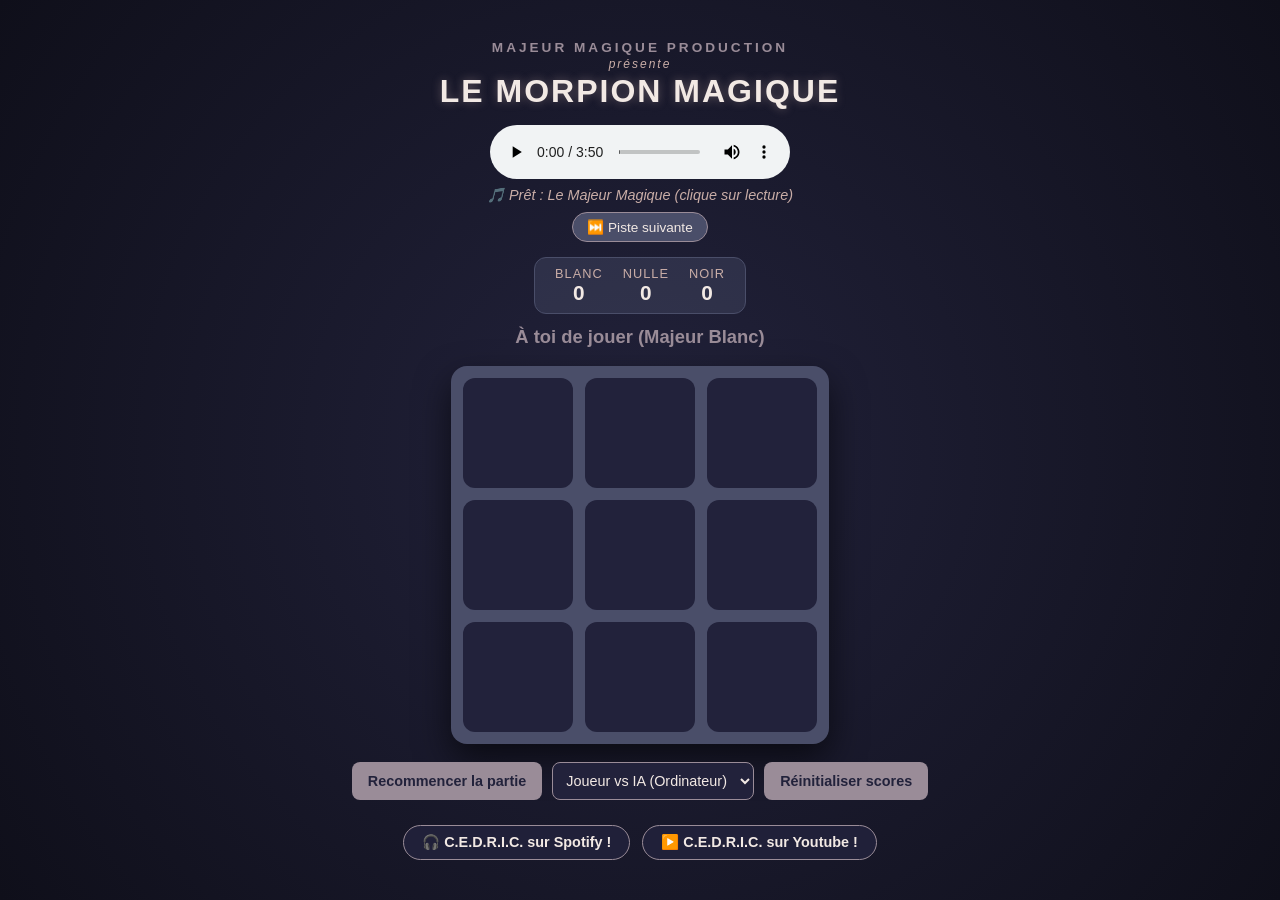
==== index.html @ c50886bb "Add files via upload" ====
<!DOCTYPE html>
<html lang="fr">
<head>
    <meta charset="UTF-8">
    <meta name="viewport" content="width=device-width, initial-scale=1.0">
    <title>Le Morpion Magique - Majeur Magique Production</title>
    <style>
        * { box-sizing: border-box; margin: 0; padding: 0; }
        body {
            font-family: 'Segoe UI', Tahoma, Geneva, Verdana, sans-serif;
            background: radial-gradient(circle at center, #22223b, #0f0f1a);
            color: #f2e9e4;
            display: flex;
            flex-direction: column;
            align-items: center;
            min-height: 100vh;
            justify-content: center;
            padding: 20px 15px;
        }

        /* En-tête / Titres */
        .header-container {
            text-align: center;
            margin-bottom: 5px;
        }

        .subtitle-prod {
            font-size: 0.85rem;
            text-transform: uppercase;
            letter-spacing: 3px;
            color: #9a8c98;
            font-weight: 600;
        }

        .presents {
            font-size: 0.75rem;
            letter-spacing: 2px;
            color: #c9ada7;
            font-style: italic;
            margin: 2px 0;
        }

        h1 {
            font-size: 2rem;
            text-transform: uppercase;
            letter-spacing: 2px;
            color: #f2e9e4;
            text-shadow: 0 0 10px rgba(201, 173, 167, 0.4);
        }

        /* Lecteur audio personnalisé */
        .audio-container {
            margin: 10px 0 15px 0;
            display: flex;
            flex-direction: column;
            align-items: center;
            gap: 8px;
        }

        .track-info {
            font-size: 0.9rem;
            color: #c9ada7;
            font-style: italic;
        }

        .btn-audio {
            background: #4a4e69;
            color: #f2e9e4;
            font-size: 0.85rem;
            padding: 6px 14px;
            border-radius: 20px;
            border: 1px solid #9a8c98;
            cursor: pointer;
            transition: all 0.2s ease;
        }

        .btn-audio:hover {
            background: #9a8c98;
            color: #22223b;
            transform: scale(1.05);
        }

        /* Tableau des scores */
        .scoreboard {
            display: flex;
            gap: 20px;
            background: rgba(74, 78, 105, 0.4);
            border: 1px solid #4a4e69;
            padding: 8px 20px;
            border-radius: 12px;
            margin-bottom: 12px;
            text-align: center;
        }

        .score-box {
            display: flex;
            flex-direction: column;
            align-items: center;
        }

        .score-label {
            font-size: 0.8rem;
            text-transform: uppercase;
            letter-spacing: 1px;
            color: #c9ada7;
        }

        .score-count {
            font-size: 1.3rem;
            font-weight: bold;
            color: #f2e9e4;
        }

        .status {
            font-size: 1.15rem;
            font-weight: bold;
            margin-bottom: 12px;
            min-height: 28px;
            color: #9a8c98;
        }

        /* Grille de jeu */
        .board {
            display: grid;
            grid-template-columns: repeat(3, 110px);
            grid-template-rows: repeat(3, 110px);
            gap: 12px;
            background: #4a4e69;
            padding: 12px;
            border-radius: 16px;
            box-shadow: 0 15px 35px rgba(0,0,0,0.6);
        }

        .cell {
            background-color: #22223b;
            border-radius: 12px;
            display: flex;
            align-items: center;
            justify-content: center;
            cursor: pointer;
            transition: all 0.2s ease;
            position: relative;
        }

        .cell:hover {
            background-color: #333552;
            transform: scale(1.02);
        }

        .cell img {
            max-width: 75%;
            max-height: 75%;
            object-fit: contain;
            pointer-events: none;
            animation: popIn 0.25s cubic-bezier(0.175, 0.885, 0.32, 1.275);
        }

        @keyframes popIn {
            0% { transform: scale(0); opacity: 0; }
            100% { transform: scale(1); opacity: 1; }
        }

        /* Panneau de commandes */
        .controls {
            margin-top: 18px;
            display: flex;
            gap: 10px;
            flex-wrap: wrap;
            justify-content: center;
        }

        button.btn-game {
            background: #9a8c98;
            border: none;
            color: #22223b;
            font-weight: bold;
            padding: 9px 16px;
            border-radius: 8px;
            cursor: pointer;
            transition: all 0.2s ease;
            font-size: 0.9rem;
        }

        button.btn-game:hover {
            background: #f2e9e4;
            transform: translateY(-2px);
        }

        select {
            background: #22223b;
            color: #f2e9e4;
            border: 1px solid #9a8c98;
            padding: 9px;
            border-radius: 8px;
            font-size: 0.9rem;
            outline: none;
        }

        /* Liens Réseaux / Promotion */
        .promo-links {
            margin-top: 25px;
            display: flex;
            flex-direction: column;
            align-items: center;
            gap: 10px;
        }

        .promo-btn {
            display: inline-flex;
            align-items: center;
            justify-content: center;
            gap: 8px;
            background: rgba(34, 34, 59, 0.9);
            border: 1px solid #9a8c98;
            color: #f2e9e4;
            text-decoration: none;
            font-size: 0.9rem;
            font-weight: bold;
            padding: 8px 18px;
            border-radius: 25px;
            transition: all 0.2s ease;
        }

        .promo-btn:hover {
            background: #f2e9e4;
            color: #22223b;
            border-color: #f2e9e4;
            transform: translateY(-2px);
            box-shadow: 0 4px 12px rgba(201, 173, 167, 0.3);
        }

        .promo-links-group {
            display: flex;
            gap: 12px;
            flex-wrap: wrap;
            justify-content: center;
        }
    </style>
</head>
<body>

    <!-- En-tête -->
    <div class="header-container">
        <div class="subtitle-prod">Majeur Magique Production</div>
        <div class="presents">présente</div>
        <h1>Le Morpion Magique</h1>
    </div>

    <!-- Lecteur audio -->
    <div class="audio-container">
        <audio id="bgMusic" controls></audio>
        <span class="track-info" id="trackInfo">🎵 En attente...</span>
        <button class="btn-audio" onclick="playRandomTrack()">⏭️ Piste suivante</button>
    </div>

    <!-- Tableau des scores -->
    <div class="scoreboard">
        <div class="score-box">
            <span class="score-label">Blanc</span>
            <span class="score-count" id="scoreWhite">0</span>
        </div>
        <div class="score-box">
            <span class="score-label">Nulle</span>
            <span class="score-count" id="scoreDraw">0</span>
        </div>
        <div class="score-box">
            <span class="score-label">Noir</span>
            <span class="score-count" id="scoreBlack">0</span>
        </div>
    </div>

    <div class="status" id="status">À toi de jouer (Majeur Blanc)</div>

    <!-- Grille de morpion -->
    <div class="board" id="board">
        <div class="cell" data-index="0"></div>
        <div class="cell" data-index="1"></div>
        <div class="cell" data-index="2"></div>
        <div class="cell" data-index="3"></div>
        <div class="cell" data-index="4"></div>
        <div class="cell" data-index="5"></div>
        <div class="cell" data-index="6"></div>
        <div class="cell" data-index="7"></div>
        <div class="cell" data-index="8"></div>
    </div>

    <!-- Commandes -->
    <div class="controls">
        <button class="btn-game" onclick="resetGame()">Recommencer la partie</button>
        <select id="gameMode" onchange="resetGame()">
            <option value="pve">Joueur vs IA (Ordinateur)</option>
            <option value="pvp">2 Joueurs (1 contre 1)</option>
        </select>
        <button class="btn-game" onclick="resetScore()">Réinitialiser scores</button>
    </div>

    <!-- Liens Promotionnels -->
    <div class="promo-links">
        <div class="promo-links-group">
            <a href="https://open.spotify.com/intl-fr/artist/34x3q4Dm8ucUgCh6VZlEO9?si=OidttA_4TcmcO2bukYIYIg" target="_blank" rel="noopener noreferrer" class="promo-btn">
                🎧 C.E.D.R.I.C. sur Spotify !
            </a>
            <a href="https://www.youtube.com/@cedricMMP/videos" target="_blank" rel="noopener noreferrer" class="promo-btn">
                ▶️ C.E.D.R.I.C. sur Youtube !
            </a>
        </div>
    </div>

    <script>
        /* ==========================================================
           GESTION DE LA PLAYLIST ALÉATOIRE
        ========================================================== */
        const playlist = [
            { title: "DUCK DANCE", src: "Duck Dance.mp3" },
            { title: "Le Majeur Magique", src: "majeur.mp3" },
            { title: "Leur exemple, leur héros", src: "exemple.mp3" },
            { title: "Défrustration nocturne", src: "defrustr.mp3" },
            { title: "Rien de plus qu'hier... pas moins", src: "rien2+.mp3" }
        ];

        let currentTrackIndex = -1;
        const audioElement = document.getElementById("bgMusic");
        const trackInfoElement = document.getElementById("trackInfo");

        function playRandomTrack() {
            let nextIndex;
            if (playlist.length > 1) {
                do {
                    nextIndex = Math.floor(Math.random() * playlist.length);
                } while (nextIndex === currentTrackIndex);
            } else {
                nextIndex = 0;
            }

            currentTrackIndex = nextIndex;
            const currentTrack = playlist[currentTrackIndex];

            audioElement.src = currentTrack.src;
            trackInfoElement.textContent = `🎵 Lecture : ${currentTrack.title}`;
            audioElement.play().catch(() => {
                trackInfoElement.textContent = `🎵 Prêt : ${currentTrack.title} (clique sur lecture)`;
            });
        }

        audioElement.addEventListener("ended", playRandomTrack);

        window.addEventListener("click", () => {
            if (audioElement.paused && currentTrackIndex === -1) {
                playRandomTrack();
            }
        }, { once: true });

        playRandomTrack();

        /* ==========================================================
           LOGIQUE DU MORPION & COMPTEUR DE SCORES
        ========================================================== */
        const IMG_WHITE = "logo-blanc.png";
        const IMG_BLACK = "logo-noir.png";

        let board = ["", "", "", "", "", "", "", "", ""];
        let currentPlayer = "W";
        let isGameActive = true;

        let scores = {
            white: 0,
            draw: 0,
            black: 0
        };

        const statusDisplay = document.getElementById("status");
        const cells = document.querySelectorAll(".cell");
        const modeSelect = document.getElementById("gameMode");

        const scoreWhiteEl = document.getElementById("scoreWhite");
        const scoreDrawEl = document.getElementById("scoreDraw");
        const scoreBlackEl = document.getElementById("scoreBlack");

        const winningConditions = [
            [0, 1, 2], [3, 4, 5], [6, 7, 8],
            [0, 3, 6], [1, 4, 7], [2, 5, 8],
            [0, 4, 8], [2, 4, 6]
        ];

        function handleCellClick(e) {
            const clickedCell = e.target;
            const clickedIndex = parseInt(clickedCell.getAttribute("data-index"));

            if (board[clickedIndex] !== "" || !isGameActive) return;

            makeMove(clickedIndex, currentPlayer);

            if (isGameActive && modeSelect.value === "pve" && currentPlayer === "B") {
                setTimeout(botMove, 400);
            }
        }

        function makeMove(index, player) {
            board[index] = player;
            const cell = document.querySelector(`[data-index='${index}']`);

            const img = document.createElement("img");
            img.src = player === "W" ? IMG_WHITE : IMG_BLACK;
            img.alt = player === "W" ? "Majeur Blanc" : "Majeur Noir";
            cell.appendChild(img);

            checkResult();
        }

        function checkResult() {
            let roundWon = false;
            for (let i = 0; i < winningConditions.length; i++) {
                const [a, b, c] = winningConditions[i];
                if (board[a] && board[a] === board[b] && board[a] === board[c]) {
                    roundWon = true;
                    break;
                }
            }

            if (roundWon) {
                if (currentPlayer === "W") {
                    scores.white++;
                    scoreWhiteEl.innerText = scores.white;
                    statusDisplay.innerText = "🎉 Victoire du Majeur Blanc !";
                } else {
                    scores.black++;
                    scoreBlackEl.innerText = scores.black;
                    statusDisplay.innerText = "🎉 Victoire du Majeur Noir !";
                }
                isGameActive = false;
                return;
            }

            if (!board.includes("")) {
                scores.draw++;
                scoreDrawEl.innerText = scores.draw;
                statusDisplay.innerText = "🤝 Match nul !";
                isGameActive = false;
                return;
            }

            currentPlayer = currentPlayer === "W" ? "B" : "W";
            const nextName = currentPlayer === "W" ? "Majeur Blanc" : "Majeur Noir";
            statusDisplay.innerText = `Tour du ${nextName}`;
        }

        function botMove() {
            if (!isGameActive) return;

            let emptyIndices = [];
            board.forEach((val, idx) => { if (val === "") emptyIndices.push(idx); });

            // 1. Gagner si possible
            for (let idx of emptyIndices) {
                board[idx] = "B";
                if (isWinning("B")) { makeMove(idx, "B"); return; }
                board[idx] = "";
            }

            // 2. Bloquer le joueur
            for (let idx of emptyIndices) {
                board[idx] = "W";
                if (isWinning("W")) {
                    board[idx] = "";
                    makeMove(idx, "B");
                    return;
                }
                board[idx] = "";
            }

            // 3. Jouer le centre ou coup aléatoire
            if (board[4] === "") {
                makeMove(4, "B");
            } else {
                const randomIdx = emptyIndices[Math.floor(Math.random() * emptyIndices.length)];
                makeMove(randomIdx, "B");
            }
        }

        function isWinning(player) {
            return winningConditions.some(combination => {
                return combination.every(index => board[index] === player);
            });
        }

        function resetGame() {
            board = ["", "", "", "", "", "", "", "", ""];
            currentPlayer = "W";
            isGameActive = true;
            statusDisplay.innerText = "À toi de jouer (Majeur Blanc)";
            cells.forEach(cell => cell.innerHTML = "");
        }

        function resetScore() {
            scores = { white: 0, draw: 0, black: 0 };
            scoreWhiteEl.innerText = "0";
            scoreDrawEl.innerText = "0";
            scoreBlackEl.innerText = "0";
            resetGame();
        }

        cells.forEach(cell => cell.addEventListener("click", handleCellClick));
    </script>
</body>
</html>
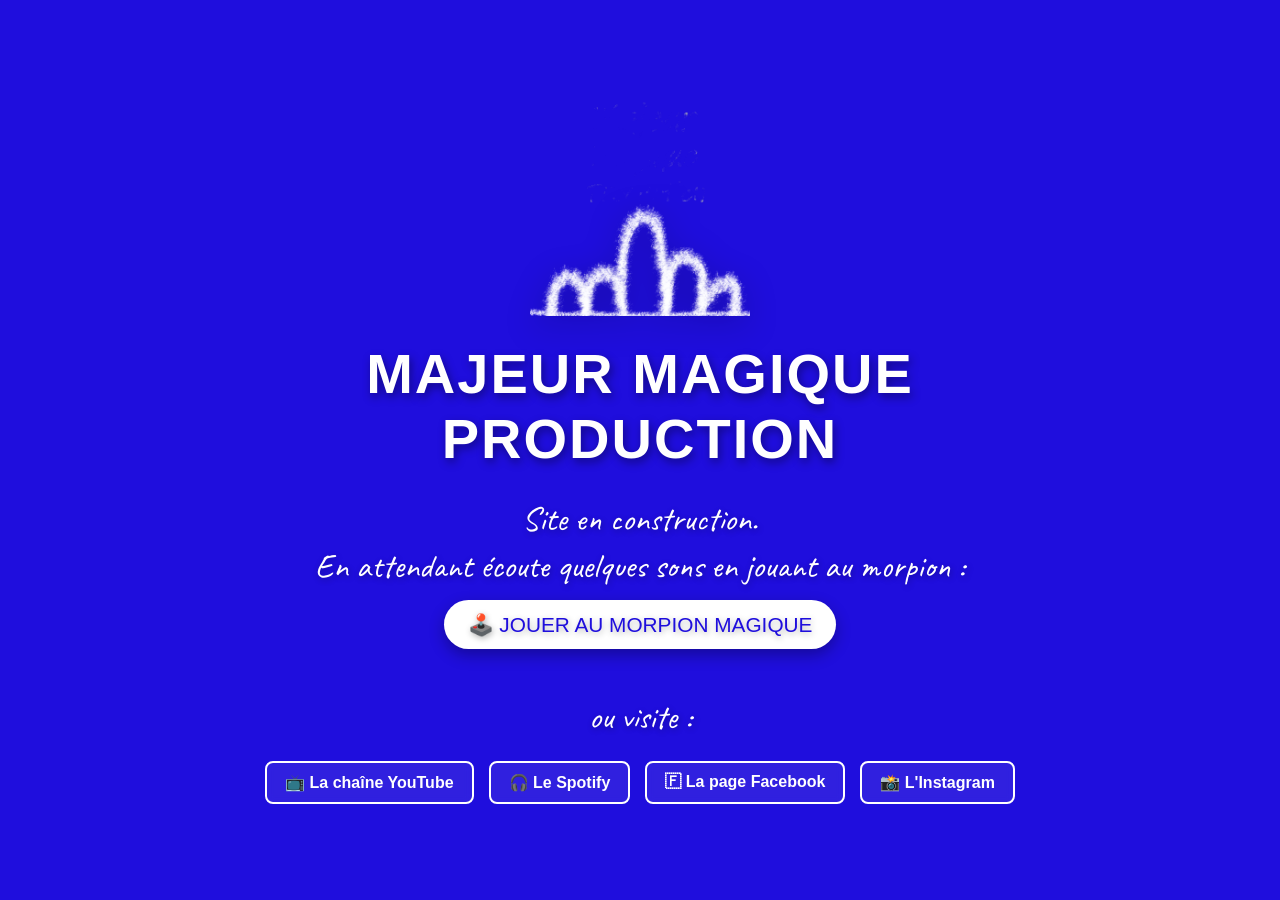
==== commit 34042dcc: "Add files via upload" ====
--- a/index.html
+++ b/index.html
@@ -3,503 +3,176 @@
 <head>
     <meta charset="UTF-8">
     <meta name="viewport" content="width=device-width, initial-scale=1.0">
-    <title>Le Morpion Magique - Majeur Magique Production</title>
+    <title>Majeur Magique Production</title>
+    <!-- Police style écriture manuscrite / script -->
+    <link rel="preconnect" href="https://fonts.googleapis.com">
+    <link rel="preconnect" href="https://fonts.gstatic.com" crossorigin>
+    <link href="https://fonts.googleapis.com/css2?family=Caveat:wght@600;700&family=Dancing+Script:wght@700&display=swap" rel="stylesheet">
     <style>
-        * { box-sizing: border-box; margin: 0; padding: 0; }
+        * {
+            box-sizing: border-box;
+            margin: 0;
+            padding: 0;
+        }
+
         body {
+            background-color: #1f0edd;
+            color: #ffffff;
             font-family: 'Segoe UI', Tahoma, Geneva, Verdana, sans-serif;
-            background: radial-gradient(circle at center, #22223b, #0f0f1a);
-            color: #f2e9e4;
+            min-height: 100vh;
             display: flex;
             flex-direction: column;
             align-items: center;
-            min-height: 100vh;
             justify-content: center;
-            padding: 20px 15px;
+            text-align: center;
+            padding: 30px 20px;
         }
 
-        /* En-tête / Titres */
-        .header-container {
-            text-align: center;
-            margin-bottom: 5px;
-        }
-
-        .subtitle-prod {
-            font-size: 0.85rem;
-            text-transform: uppercase;
-            letter-spacing: 3px;
-            color: #9a8c98;
-            font-weight: 600;
-        }
-
-        .presents {
-            font-size: 0.75rem;
-            letter-spacing: 2px;
-            color: #c9ada7;
-            font-style: italic;
-            margin: 2px 0;
-        }
-
-        h1 {
-            font-size: 2rem;
-            text-transform: uppercase;
-            letter-spacing: 2px;
-            color: #f2e9e4;
-            text-shadow: 0 0 10px rgba(201, 173, 167, 0.4);
-        }
-
-        /* Lecteur audio personnalisé */
-        .audio-container {
-            margin: 10px 0 15px 0;
-            display: flex;
-            flex-direction: column;
-            align-items: center;
-            gap: 8px;
-        }
-
-        .track-info {
-            font-size: 0.9rem;
-            color: #c9ada7;
-            font-style: italic;
-        }
-
-        .btn-audio {
-            background: #4a4e69;
-            color: #f2e9e4;
-            font-size: 0.85rem;
-            padding: 6px 14px;
-            border-radius: 20px;
-            border: 1px solid #9a8c98;
-            cursor: pointer;
-            transition: all 0.2s ease;
-        }
-
-        .btn-audio:hover {
-            background: #9a8c98;
-            color: #22223b;
-            transform: scale(1.05);
-        }
-
-        /* Tableau des scores */
-        .scoreboard {
-            display: flex;
-            gap: 20px;
-            background: rgba(74, 78, 105, 0.4);
-            border: 1px solid #4a4e69;
-            padding: 8px 20px;
-            border-radius: 12px;
-            margin-bottom: 12px;
-            text-align: center;
-        }
-
-        .score-box {
+        .container {
+            max-width: 750px;
+            width: 100%;
             display: flex;
             flex-direction: column;
             align-items: center;
         }
 
-        .score-label {
-            font-size: 0.8rem;
-            text-transform: uppercase;
-            letter-spacing: 1px;
-            color: #c9ada7;
+        /* Logo en haut */
+        .logo {
+            max-width: 220px;
+            height: auto;
+            margin-bottom: 25px;
+            filter: drop-shadow(0px 8px 16px rgba(0,0,0,0.3));
         }
 
-        .score-count {
-            font-size: 1.3rem;
-            font-weight: bold;
-            color: #f2e9e4;
+        /* Titre Impact */
+        h1 {
+            font-family: Impact, Haettenschweiler, 'Arial Narrow Bold', sans-serif;
+            font-size: clamp(2rem, 6vw, 3.5rem);
+            letter-spacing: 2px;
+            text-transform: uppercase;
+            margin-bottom: 25px;
+            text-shadow: 2px 4px 10px rgba(0, 0, 0, 0.4);
         }
 
-        .status {
-            font-size: 1.15rem;
-            font-weight: bold;
-            margin-bottom: 12px;
-            min-height: 28px;
-            color: #9a8c98;
+        /* Textes en style script */
+        .script-text {
+            font-family: 'Caveat', 'Dancing Script', cursive;
+            font-size: clamp(1.4rem, 3.5vw, 2.1rem);
+            line-height: 1.4;
+            text-shadow: 1px 2px 6px rgba(0, 0, 0, 0.3);
         }
 
-        /* Grille de jeu */
-        .board {
-            display: grid;
-            grid-template-columns: repeat(3, 110px);
-            grid-template-rows: repeat(3, 110px);
-            gap: 12px;
-            background: #4a4e69;
-            padding: 12px;
-            border-radius: 16px;
-            box-shadow: 0 15px 35px rgba(0,0,0,0.6);
+        .intro-text {
+            margin-bottom: 20px;
         }
 
-        .cell {
-            background-color: #22223b;
-            border-radius: 12px;
-            display: flex;
-            align-items: center;
-            justify-content: center;
-            cursor: pointer;
-            transition: all 0.2s ease;
-            position: relative;
+        .divider {
+            margin: 25px 0 20px 0;
         }
 
-        .cell:hover {
-            background-color: #333552;
-            transform: scale(1.02);
+        /* Liens & boutons */
+        .morpion-btn {
+            display: inline-block;
+            margin-top: 10px;
+            padding: 10px 24px;
+            background-color: #ffffff;
+            color: #1f0edd;
+            font-family: Impact, sans-serif;
+            text-decoration: none;
+            font-size: 1.3rem;
+            border-radius: 50px;
+            text-transform: uppercase;
+            box-shadow: 0 6px 15px rgba(0,0,0,0.3);
+            transition: transform 0.2s, background-color 0.2s, color 0.2s;
         }
 
-        .cell img {
-            max-width: 75%;
-            max-height: 75%;
-            object-fit: contain;
-            pointer-events: none;
-            animation: popIn 0.25s cubic-bezier(0.175, 0.885, 0.32, 1.275);
+        .morpion-btn:hover {
+            transform: scale(1.06);
+            background-color: #000000;
+            color: #ffffff;
         }
 
-        @keyframes popIn {
-            0% { transform: scale(0); opacity: 0; }
-            100% { transform: scale(1); opacity: 1; }
+        /* Liste des liens réseaux */
+        .social-links {
+            display: flex;
+            flex-wrap: wrap;
+            justify-content: center;
+            gap: 15px;
+            width: 100%;
         }
 
-        /* Panneau de commandes */
-        .controls {
-            margin-top: 18px;
-            display: flex;
-            gap: 10px;
-            flex-wrap: wrap;
-            justify-content: center;
+        .social-link {
+            color: #ffffff;
+            text-decoration: none;
+            font-weight: 700;
+            font-size: 1rem;
+            border: 2px solid #ffffff;
+            padding: 10px 18px;
+            border-radius: 8px;
+            background: rgba(255, 255, 255, 0.08);
+            backdrop-filter: blur(4px);
+            transition: all 0.25s ease;
         }
 
-        button.btn-game {
-            background: #9a8c98;
-            border: none;
-            color: #22223b;
-            font-weight: bold;
-            padding: 9px 16px;
-            border-radius: 8px;
-            cursor: pointer;
-            transition: all 0.2s ease;
-            font-size: 0.9rem;
-        }
-
-        button.btn-game:hover {
-            background: #f2e9e4;
+        .social-link:hover {
+            background-color: #ffffff;
+            color: #1f0edd;
+            box-shadow: 0 4px 12px rgba(0,0,0,0.25);
             transform: translateY(-2px);
         }
 
-        select {
-            background: #22223b;
-            color: #f2e9e4;
-            border: 1px solid #9a8c98;
-            padding: 9px;
-            border-radius: 8px;
-            font-size: 0.9rem;
-            outline: none;
-        }
-
-        /* Liens Réseaux / Promotion */
-        .promo-links {
-            margin-top: 25px;
-            display: flex;
-            flex-direction: column;
-            align-items: center;
-            gap: 10px;
-        }
-
-        .promo-btn {
-            display: inline-flex;
-            align-items: center;
-            justify-content: center;
-            gap: 8px;
-            background: rgba(34, 34, 59, 0.9);
-            border: 1px solid #9a8c98;
-            color: #f2e9e4;
-            text-decoration: none;
-            font-size: 0.9rem;
-            font-weight: bold;
-            padding: 8px 18px;
-            border-radius: 25px;
-            transition: all 0.2s ease;
-        }
-
-        .promo-btn:hover {
-            background: #f2e9e4;
-            color: #22223b;
-            border-color: #f2e9e4;
-            transform: translateY(-2px);
-            box-shadow: 0 4px 12px rgba(201, 173, 167, 0.3);
-        }
-
-        .promo-links-group {
-            display: flex;
-            gap: 12px;
-            flex-wrap: wrap;
-            justify-content: center;
+        /* Lecteur caché */
+        audio {
+            display: none;
         }
     </style>
 </head>
 <body>
 
-    <!-- En-tête -->
-    <div class="header-container">
-        <div class="subtitle-prod">Majeur Magique Production</div>
-        <div class="presents">présente</div>
-        <h1>Le Morpion Magique</h1>
-    </div>
+    <!-- Musique en fond (cachée) -->
+    <audio id="audioTrack" src="naissance.mp3" loop preload="auto"></audio>
 
-    <!-- Lecteur audio -->
-    <div class="audio-container">
-        <audio id="bgMusic" controls></audio>
-        <span class="track-info" id="trackInfo">🎵 En attente...</span>
-        <button class="btn-audio" onclick="playRandomTrack()">⏭️ Piste suivante</button>
-    </div>
+    <div class="container">
+        <!-- Logo mis à jour -->
+        <img src="logo-blancaccueil.png" alt="Majeur Magique Production Logo" class="logo">
 
-    <!-- Tableau des scores -->
-    <div class="scoreboard">
-        <div class="score-box">
-            <span class="score-label">Blanc</span>
-            <span class="score-count" id="scoreWhite">0</span>
+        <!-- Titre -->
+        <h1>Majeur Magique Production</h1>
+
+        <!-- Sous-titre script avec lien Morpion -->
+        <div class="script-text intro-text">
+            Site en construction.<br>
+            En attendant écoute quelques sons en jouant au morpion :<br>
+            <a href="morpion.html" class="morpion-btn">🕹️ Jouer au Morpion Magique</a>
         </div>
-        <div class="score-box">
-            <span class="score-label">Nulle</span>
-            <span class="score-count" id="scoreDraw">0</span>
-        </div>
-        <div class="score-box">
-            <span class="score-label">Noir</span>
-            <span class="score-count" id="scoreBlack">0</span>
+
+        <!-- Texte de transition -->
+        <div class="script-text divider">ou visite :</div>
+
+        <!-- Liens réseaux -->
+        <div class="social-links">
+            <a href="https://www.youtube.com/@cedricMMP" target="_blank" rel="noopener noreferrer" class="social-link">📺 La chaîne YouTube</a>
+            <a href="https://open.spotify.com/intl-fr/artist/34x3q4Dm8ucUgCh6VZlEO9?si=SbJMkvwjSWOgVOR5bGPS2g" target="_blank" rel="noopener noreferrer" class="social-link">🎧 Le Spotify</a>
+            <a href="https://www.facebook.com/MajeurMagiqueProduction/" target="_blank" rel="noopener noreferrer" class="social-link">🇫 La page Facebook</a>
+            <a href="https://www.instagram.com/c.e.d.r.i.c.mmp/" target="_blank" rel="noopener noreferrer" class="social-link">📸 L'Instagram</a>
         </div>
     </div>
 
-    <div class="status" id="status">À toi de jouer (Majeur Blanc)</div>
+    <!-- Script pour le lancement automatique de la musique -->
+    <script>
+        const audio = document.getElementById('audioTrack');
 
-    <!-- Grille de morpion -->
-    <div class="board" id="board">
-        <div class="cell" data-index="0"></div>
-        <div class="cell" data-index="1"></div>
-        <div class="cell" data-index="2"></div>
-        <div class="cell" data-index="3"></div>
-        <div class="cell" data-index="4"></div>
-        <div class="cell" data-index="5"></div>
-        <div class="cell" data-index="6"></div>
-        <div class="cell" data-index="7"></div>
-        <div class="cell" data-index="8"></div>
-    </div>
-
-    <!-- Commandes -->
-    <div class="controls">
-        <button class="btn-game" onclick="resetGame()">Recommencer la partie</button>
-        <select id="gameMode" onchange="resetGame()">
-            <option value="pve">Joueur vs IA (Ordinateur)</option>
-            <option value="pvp">2 Joueurs (1 contre 1)</option>
-        </select>
-        <button class="btn-game" onclick="resetScore()">Réinitialiser scores</button>
-    </div>
-
-    <!-- Liens Promotionnels -->
-    <div class="promo-links">
-        <div class="promo-links-group">
-            <a href="https://open.spotify.com/intl-fr/artist/34x3q4Dm8ucUgCh6VZlEO9?si=OidttA_4TcmcO2bukYIYIg" target="_blank" rel="noopener noreferrer" class="promo-btn">
-                🎧 C.E.D.R.I.C. sur Spotify !
-            </a>
-            <a href="https://www.youtube.com/@cedricMMP/videos" target="_blank" rel="noopener noreferrer" class="promo-btn">
-                ▶️ C.E.D.R.I.C. sur Youtube !
-            </a>
-        </div>
-    </div>
-
-    <script>
-        /* ==========================================================
-           GESTION DE LA PLAYLIST ALÉATOIRE
-        ========================================================== */
-        const playlist = [
-            { title: "DUCK DANCE", src: "Duck Dance.mp3" },
-            { title: "Le Majeur Magique", src: "majeur.mp3" },
-            { title: "Leur exemple, leur héros", src: "exemple.mp3" },
-            { title: "Défrustration nocturne", src: "defrustr.mp3" },
-            { title: "Rien de plus qu'hier... pas moins", src: "rien2+.mp3" }
-        ];
-
-        let currentTrackIndex = -1;
-        const audioElement = document.getElementById("bgMusic");
-        const trackInfoElement = document.getElementById("trackInfo");
-
-        function playRandomTrack() {
-            let nextIndex;
-            if (playlist.length > 1) {
-                do {
-                    nextIndex = Math.floor(Math.random() * playlist.length);
-                } while (nextIndex === currentTrackIndex);
-            } else {
-                nextIndex = 0;
-            }
-
-            currentTrackIndex = nextIndex;
-            const currentTrack = playlist[currentTrackIndex];
-
-            audioElement.src = currentTrack.src;
-            trackInfoElement.textContent = `🎵 Lecture : ${currentTrack.title}`;
-            audioElement.play().catch(() => {
-                trackInfoElement.textContent = `🎵 Prêt : ${currentTrack.title} (clique sur lecture)`;
+        window.addEventListener('DOMContentLoaded', () => {
+            audio.play().catch(() => {
+                const playOnInteraction = () => {
+                    audio.play();
+                    document.removeEventListener('click', playOnInteraction);
+                    document.removeEventListener('touchstart', playOnInteraction);
+                };
+                document.addEventListener('click', playOnInteraction);
+                document.addEventListener('touchstart', playOnInteraction);
             });
-        }
-
-        audioElement.addEventListener("ended", playRandomTrack);
-
-        window.addEventListener("click", () => {
-            if (audioElement.paused && currentTrackIndex === -1) {
-                playRandomTrack();
-            }
-        }, { once: true });
-
-        playRandomTrack();
-
-        /* ==========================================================
-           LOGIQUE DU MORPION & COMPTEUR DE SCORES
-        ========================================================== */
-        const IMG_WHITE = "logo-blanc.png";
-        const IMG_BLACK = "logo-noir.png";
-
-        let board = ["", "", "", "", "", "", "", "", ""];
-        let currentPlayer = "W";
-        let isGameActive = true;
-
-        let scores = {
-            white: 0,
-            draw: 0,
-            black: 0
-        };
-
-        const statusDisplay = document.getElementById("status");
-        const cells = document.querySelectorAll(".cell");
-        const modeSelect = document.getElementById("gameMode");
-
-        const scoreWhiteEl = document.getElementById("scoreWhite");
-        const scoreDrawEl = document.getElementById("scoreDraw");
-        const scoreBlackEl = document.getElementById("scoreBlack");
-
-        const winningConditions = [
-            [0, 1, 2], [3, 4, 5], [6, 7, 8],
-            [0, 3, 6], [1, 4, 7], [2, 5, 8],
-            [0, 4, 8], [2, 4, 6]
-        ];
-
-        function handleCellClick(e) {
-            const clickedCell = e.target;
-            const clickedIndex = parseInt(clickedCell.getAttribute("data-index"));
-
-            if (board[clickedIndex] !== "" || !isGameActive) return;
-
-            makeMove(clickedIndex, currentPlayer);
-
-            if (isGameActive && modeSelect.value === "pve" && currentPlayer === "B") {
-                setTimeout(botMove, 400);
-            }
-        }
-
-        function makeMove(index, player) {
-            board[index] = player;
-            const cell = document.querySelector(`[data-index='${index}']`);
-
-            const img = document.createElement("img");
-            img.src = player === "W" ? IMG_WHITE : IMG_BLACK;
-            img.alt = player === "W" ? "Majeur Blanc" : "Majeur Noir";
-            cell.appendChild(img);
-
-            checkResult();
-        }
-
-        function checkResult() {
-            let roundWon = false;
-            for (let i = 0; i < winningConditions.length; i++) {
-                const [a, b, c] = winningConditions[i];
-                if (board[a] && board[a] === board[b] && board[a] === board[c]) {
-                    roundWon = true;
-                    break;
-                }
-            }
-
-            if (roundWon) {
-                if (currentPlayer === "W") {
-                    scores.white++;
-                    scoreWhiteEl.innerText = scores.white;
-                    statusDisplay.innerText = "🎉 Victoire du Majeur Blanc !";
-                } else {
-                    scores.black++;
-                    scoreBlackEl.innerText = scores.black;
-                    statusDisplay.innerText = "🎉 Victoire du Majeur Noir !";
-                }
-                isGameActive = false;
-                return;
-            }
-
-            if (!board.includes("")) {
-                scores.draw++;
-                scoreDrawEl.innerText = scores.draw;
-                statusDisplay.innerText = "🤝 Match nul !";
-                isGameActive = false;
-                return;
-            }
-
-            currentPlayer = currentPlayer === "W" ? "B" : "W";
-            const nextName = currentPlayer === "W" ? "Majeur Blanc" : "Majeur Noir";
-            statusDisplay.innerText = `Tour du ${nextName}`;
-        }
-
-        function botMove() {
-            if (!isGameActive) return;
-
-            let emptyIndices = [];
-            board.forEach((val, idx) => { if (val === "") emptyIndices.push(idx); });
-
-            // 1. Gagner si possible
-            for (let idx of emptyIndices) {
-                board[idx] = "B";
-                if (isWinning("B")) { makeMove(idx, "B"); return; }
-                board[idx] = "";
-            }
-
-            // 2. Bloquer le joueur
-            for (let idx of emptyIndices) {
-                board[idx] = "W";
-                if (isWinning("W")) {
-                    board[idx] = "";
-                    makeMove(idx, "B");
-                    return;
-                }
-                board[idx] = "";
-            }
-
-            // 3. Jouer le centre ou coup aléatoire
-            if (board[4] === "") {
-                makeMove(4, "B");
-            } else {
-                const randomIdx = emptyIndices[Math.floor(Math.random() * emptyIndices.length)];
-                makeMove(randomIdx, "B");
-            }
-        }
-
-        function isWinning(player) {
-            return winningConditions.some(combination => {
-                return combination.every(index => board[index] === player);
-            });
-        }
-
-        function resetGame() {
-            board = ["", "", "", "", "", "", "", "", ""];
-            currentPlayer = "W";
-            isGameActive = true;
-            statusDisplay.innerText = "À toi de jouer (Majeur Blanc)";
-            cells.forEach(cell => cell.innerHTML = "");
-        }
-
-        function resetScore() {
-            scores = { white: 0, draw: 0, black: 0 };
-            scoreWhiteEl.innerText = "0";
-            scoreDrawEl.innerText = "0";
-            scoreBlackEl.innerText = "0";
-            resetGame();
-        }
-
-        cells.forEach(cell => cell.addEventListener("click", handleCellClick));
+        });
     </script>
 </body>
 </html>
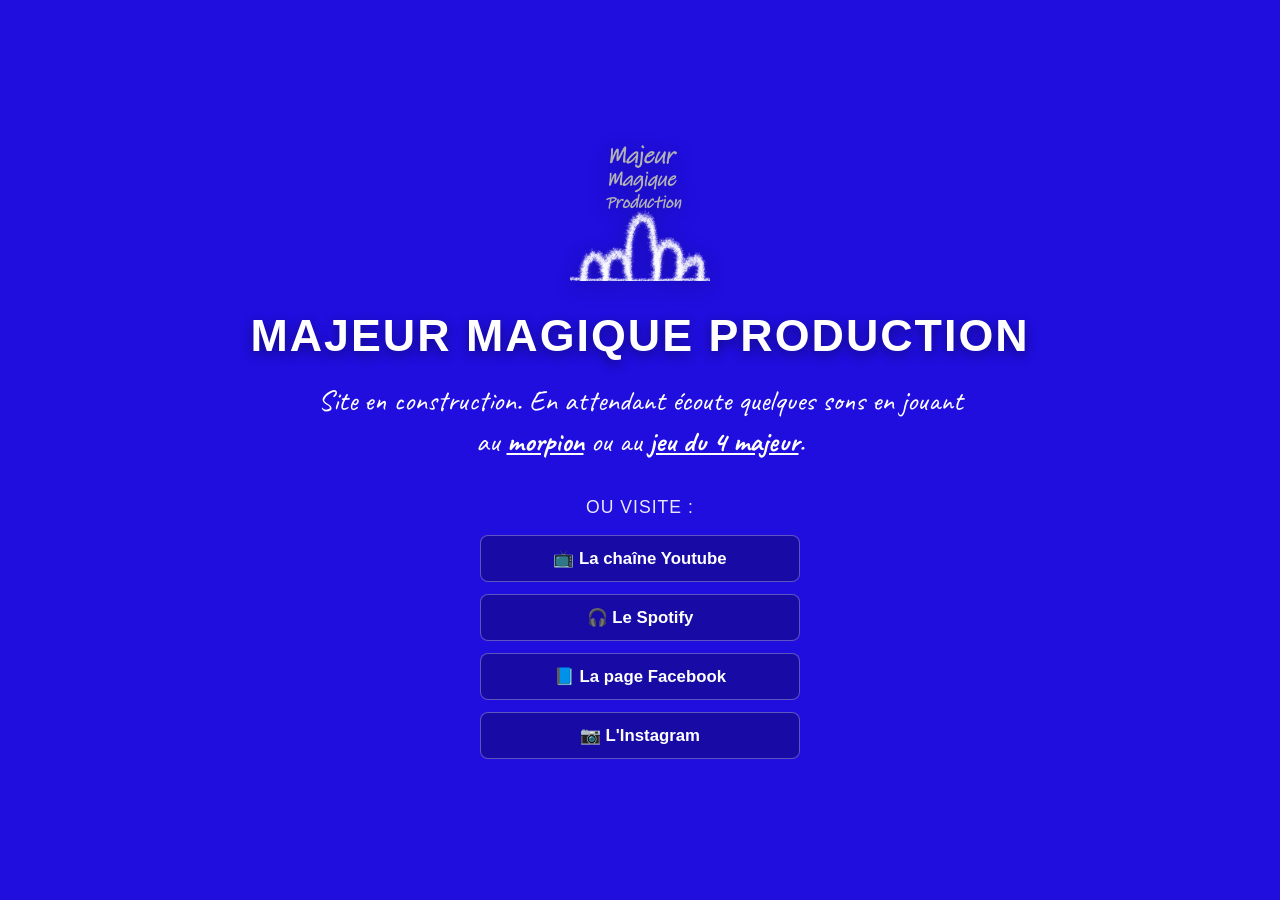
==== commit fb9392f2: "Update index.html" ====
--- a/index.html
+++ b/index.html
@@ -4,10 +4,11 @@
     <meta charset="UTF-8">
     <meta name="viewport" content="width=device-width, initial-scale=1.0">
     <title>Majeur Magique Production</title>
-    <!-- Police style écriture manuscrite / script -->
+    <!-- Police style script / manuscrite -->
     <link rel="preconnect" href="https://fonts.googleapis.com">
     <link rel="preconnect" href="https://fonts.gstatic.com" crossorigin>
-    <link href="https://fonts.googleapis.com/css2?family=Caveat:wght@600;700&family=Dancing+Script:wght@700&display=swap" rel="stylesheet">
+    <link href="https://fonts.googleapis.com/css2?family=Caveat:wght@600&display=swap" rel="stylesheet">
+    
     <style>
         * {
             box-sizing: border-box;
@@ -18,161 +19,139 @@
         body {
             background-color: #1f0edd;
             color: #ffffff;
-            font-family: 'Segoe UI', Tahoma, Geneva, Verdana, sans-serif;
-            min-height: 100vh;
+            font-family: Arial, sans-serif;
             display: flex;
             flex-direction: column;
             align-items: center;
             justify-content: center;
+            min-height: 100vh;
+            padding: 30px 20px;
             text-align: center;
-            padding: 30px 20px;
         }
 
-        .container {
-            max-width: 750px;
-            width: 100%;
+        /* Logo */
+        .logo-container {
+            margin-bottom: 25px;
+        }
+
+        .logo-container img {
+            max-width: 140px;
+            height: auto;
+            filter: drop-shadow(0px 4px 10px rgba(0, 0, 0, 0.3));
+        }
+
+        /* Titre en Impact gras */
+        h1.main-title {
+            font-family: Impact, Haettenschweiler, 'Arial Narrow Bold', sans-serif;
+            font-size: 2.8rem;
+            letter-spacing: 2px;
+            text-transform: uppercase;
+            margin-bottom: 20px;
+            text-shadow: 0 4px 12px rgba(0, 0, 0, 0.4);
+        }
+
+        /* Sous-titre en style Script */
+        .subtitle {
+            font-family: 'Caveat', cursive, sans-serif;
+            font-size: 1.8rem;
+            max-width: 650px;
+            line-height: 1.4;
+            margin-bottom: 35px;
+        }
+
+        .subtitle a {
+            color: #ffffff;
+            text-decoration: underline;
+            font-weight: bold;
+            transition: opacity 0.2s;
+        }
+
+        .subtitle a:hover {
+            opacity: 0.8;
+        }
+
+        /* Section Visite & Liens Réseaux */
+        .visit-section {
             display: flex;
             flex-direction: column;
             align-items: center;
+            gap: 12px;
+            width: 100%;
+            max-width: 320px;
         }
 
-        /* Logo en haut */
-        .logo {
-            max-width: 220px;
-            height: auto;
-            margin-bottom: 25px;
-            filter: drop-shadow(0px 8px 16px rgba(0,0,0,0.3));
-        }
-
-        /* Titre Impact */
-        h1 {
-            font-family: Impact, Haettenschweiler, 'Arial Narrow Bold', sans-serif;
-            font-size: clamp(2rem, 6vw, 3.5rem);
-            letter-spacing: 2px;
+        .visit-title {
+            font-size: 1.1rem;
             text-transform: uppercase;
-            margin-bottom: 25px;
-            text-shadow: 2px 4px 10px rgba(0, 0, 0, 0.4);
-        }
-
-        /* Textes en style script */
-        .script-text {
-            font-family: 'Caveat', 'Dancing Script', cursive;
-            font-size: clamp(1.4rem, 3.5vw, 2.1rem);
-            line-height: 1.4;
-            text-shadow: 1px 2px 6px rgba(0, 0, 0, 0.3);
-        }
-
-        .intro-text {
-            margin-bottom: 20px;
-        }
-
-        .divider {
-            margin: 25px 0 20px 0;
-        }
-
-        /* Liens & boutons */
-        .morpion-btn {
-            display: inline-block;
-            margin-top: 10px;
-            padding: 10px 24px;
-            background-color: #ffffff;
-            color: #1f0edd;
-            font-family: Impact, sans-serif;
-            text-decoration: none;
-            font-size: 1.3rem;
-            border-radius: 50px;
-            text-transform: uppercase;
-            box-shadow: 0 6px 15px rgba(0,0,0,0.3);
-            transition: transform 0.2s, background-color 0.2s, color 0.2s;
-        }
-
-        .morpion-btn:hover {
-            transform: scale(1.06);
-            background-color: #000000;
-            color: #ffffff;
-        }
-
-        /* Liste des liens réseaux */
-        .social-links {
-            display: flex;
-            flex-wrap: wrap;
-            justify-content: center;
-            gap: 15px;
-            width: 100%;
+            letter-spacing: 1px;
+            margin-bottom: 5px;
+            opacity: 0.9;
         }
 
         .social-link {
+            display: block;
+            width: 100%;
+            padding: 12px 20px;
+            background: rgba(0, 0, 0, 0.25);
             color: #ffffff;
             text-decoration: none;
-            font-weight: 700;
-            font-size: 1rem;
-            border: 2px solid #ffffff;
-            padding: 10px 18px;
+            font-weight: bold;
+            font-size: 1.05rem;
             border-radius: 8px;
-            background: rgba(255, 255, 255, 0.08);
-            backdrop-filter: blur(4px);
-            transition: all 0.25s ease;
+            border: 1px solid rgba(255, 255, 255, 0.3);
+            transition: all 0.2s ease;
         }
 
         .social-link:hover {
-            background-color: #ffffff;
-            color: #1f0edd;
-            box-shadow: 0 4px 12px rgba(0,0,0,0.25);
+            background: rgba(255, 255, 255, 0.2);
             transform: translateY(-2px);
         }
 
-        /* Lecteur caché */
-        audio {
-            display: none;
+        @media (max-width: 600px) {
+            h1.main-title {
+                font-size: 2.2rem;
+            }
+            .subtitle {
+                font-size: 1.5rem;
+            }
         }
     </style>
 </head>
 <body>
 
-    <!-- Musique en fond (cachée) -->
-    <audio id="audioTrack" src="naissance.mp3" loop preload="auto"></audio>
+    <!-- Audio en lecture automatique caché -->
+    <audio id="bgAudio" src="naissance.mp3" autoplay loop></audio>
 
-    <div class="container">
-        <!-- Logo mis à jour -->
-        <img src="logo-blancaccueil.png" alt="Majeur Magique Production Logo" class="logo">
-
-        <!-- Titre -->
-        <h1>Majeur Magique Production</h1>
-
-        <!-- Sous-titre script avec lien Morpion -->
-        <div class="script-text intro-text">
-            Site en construction.<br>
-            En attendant écoute quelques sons en jouant au morpion :<br>
-            <a href="morpion.html" class="morpion-btn">🕹️ Jouer au Morpion Magique</a>
-        </div>
-
-        <!-- Texte de transition -->
-        <div class="script-text divider">ou visite :</div>
-
-        <!-- Liens réseaux -->
-        <div class="social-links">
-            <a href="https://www.youtube.com/@cedricMMP" target="_blank" rel="noopener noreferrer" class="social-link">📺 La chaîne YouTube</a>
-            <a href="https://open.spotify.com/intl-fr/artist/34x3q4Dm8ucUgCh6VZlEO9?si=SbJMkvwjSWOgVOR5bGPS2g" target="_blank" rel="noopener noreferrer" class="social-link">🎧 Le Spotify</a>
-            <a href="https://www.facebook.com/MajeurMagiqueProduction/" target="_blank" rel="noopener noreferrer" class="social-link">🇫 La page Facebook</a>
-            <a href="https://www.instagram.com/c.e.d.r.i.c.mmp/" target="_blank" rel="noopener noreferrer" class="social-link">📸 L'Instagram</a>
-        </div>
+    <!-- Logo -->
+    <div class="logo-container">
+        <img src="logo-blanc.png" alt="Logo Majeur Magique">
     </div>
 
-    <!-- Script pour le lancement automatique de la musique -->
+    <!-- Titre -->
+    <h1 class="main-title">Majeur Magique Production</h1>
+
+    <!-- Sous-titre avec liens vers les deux jeux -->
+    <p class="subtitle">
+        Site en construction. En attendant écoute quelques sons en jouant au <a href="morpion.html">morpion</a> ou au <a href="puissance4.html">jeu du 4 majeur</a>.
+    </p>
+
+    <!-- Liens Réseaux Sociaux -->
+    <div class="visit-section">
+        <span class="visit-title">Ou visite :</span>
+        <a href="https://www.youtube.com/@cedricMMP" target="_blank" rel="noopener noreferrer" class="social-link">📺 La chaîne Youtube</a>
+        <a href="https://open.spotify.com/intl-fr/artist/34x3q4Dm8ucUgCh6VZlEO9?si=SbJMkvwjSWOgVOR5bGPS2g" target="_blank" rel="noopener noreferrer" class="social-link">🎧 Le Spotify</a>
+        <a href="https://www.facebook.com/MajeurMagiqueProduction/" target="_blank" rel="noopener noreferrer" class="social-link">📘 La page Facebook</a>
+        <a href="https://www.instagram.com/c.e.d.r.i.c.mmp/" target="_blank" rel="noopener noreferrer" class="social-link">📷 L'Instagram</a>
+    </div>
+
     <script>
-        const audio = document.getElementById('audioTrack');
-
-        window.addEventListener('DOMContentLoaded', () => {
-            audio.play().catch(() => {
-                const playOnInteraction = () => {
-                    audio.play();
-                    document.removeEventListener('click', playOnInteraction);
-                    document.removeEventListener('touchstart', playOnInteraction);
-                };
-                document.addEventListener('click', playOnInteraction);
-                document.addEventListener('touchstart', playOnInteraction);
-            });
-        });
+        // Déblocage de l'autoplay si le navigateur bloque le son au premier clic
+        document.addEventListener('click', function() {
+            const audio = document.getElementById('bgAudio');
+            if (audio.paused) {
+                audio.play();
+            }
+        }, { once: true });
     </script>
 </body>
-</html>+</html>
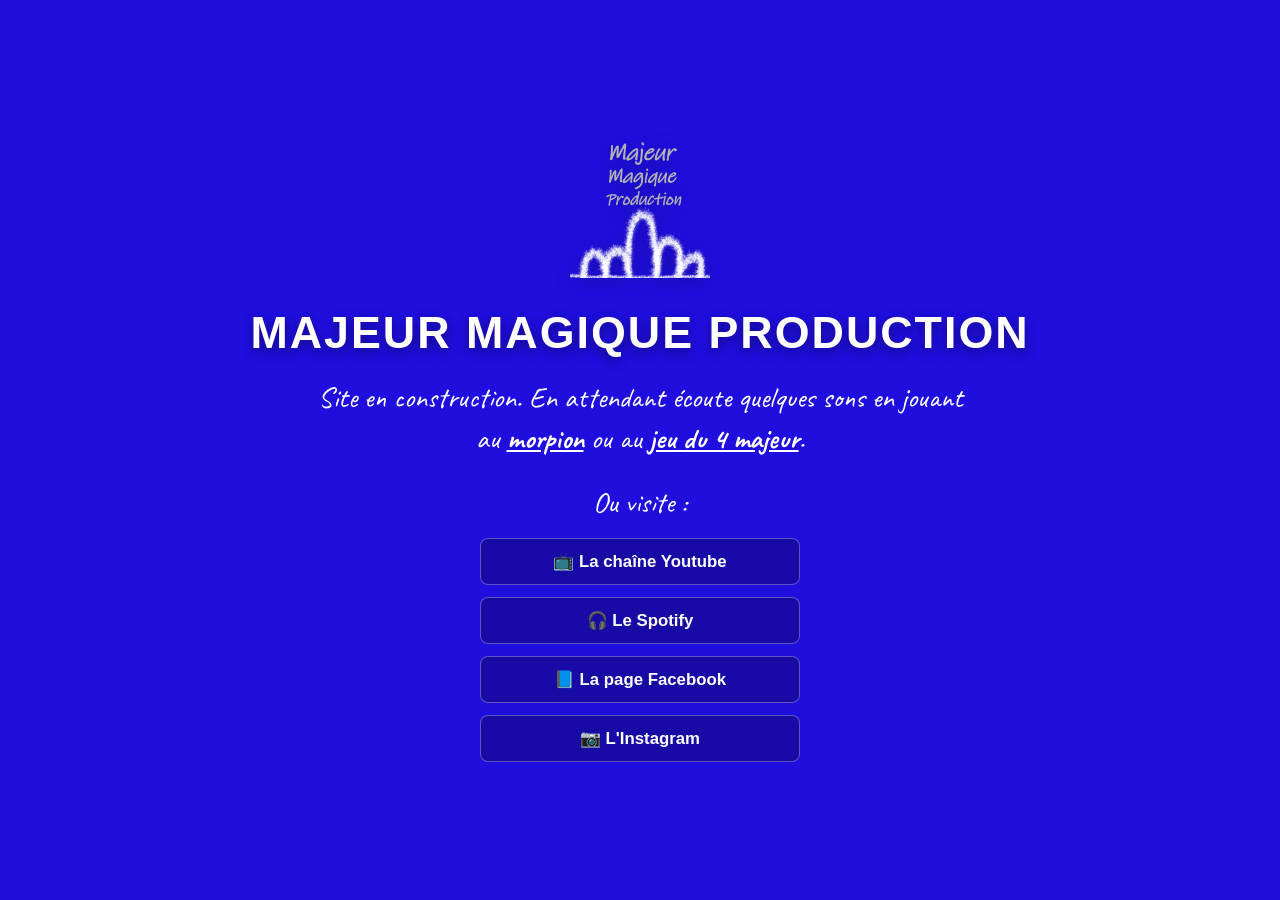
==== commit fbe97613: "Update index.html" ====
--- a/index.html
+++ b/index.html
@@ -56,7 +56,7 @@
             font-size: 1.8rem;
             max-width: 650px;
             line-height: 1.4;
-            margin-bottom: 35px;
+            margin-bottom: 25px;
         }
 
         .subtitle a {
@@ -81,11 +81,9 @@
         }
 
         .visit-title {
-            font-size: 1.1rem;
-            text-transform: uppercase;
-            letter-spacing: 1px;
+            font-family: 'Caveat', cursive, sans-serif;
+            font-size: 1.8rem;
             margin-bottom: 5px;
-            opacity: 0.9;
         }
 
         .social-link {
@@ -111,7 +109,7 @@
             h1.main-title {
                 font-size: 2.2rem;
             }
-            .subtitle {
+            .subtitle, .visit-title {
                 font-size: 1.5rem;
             }
         }
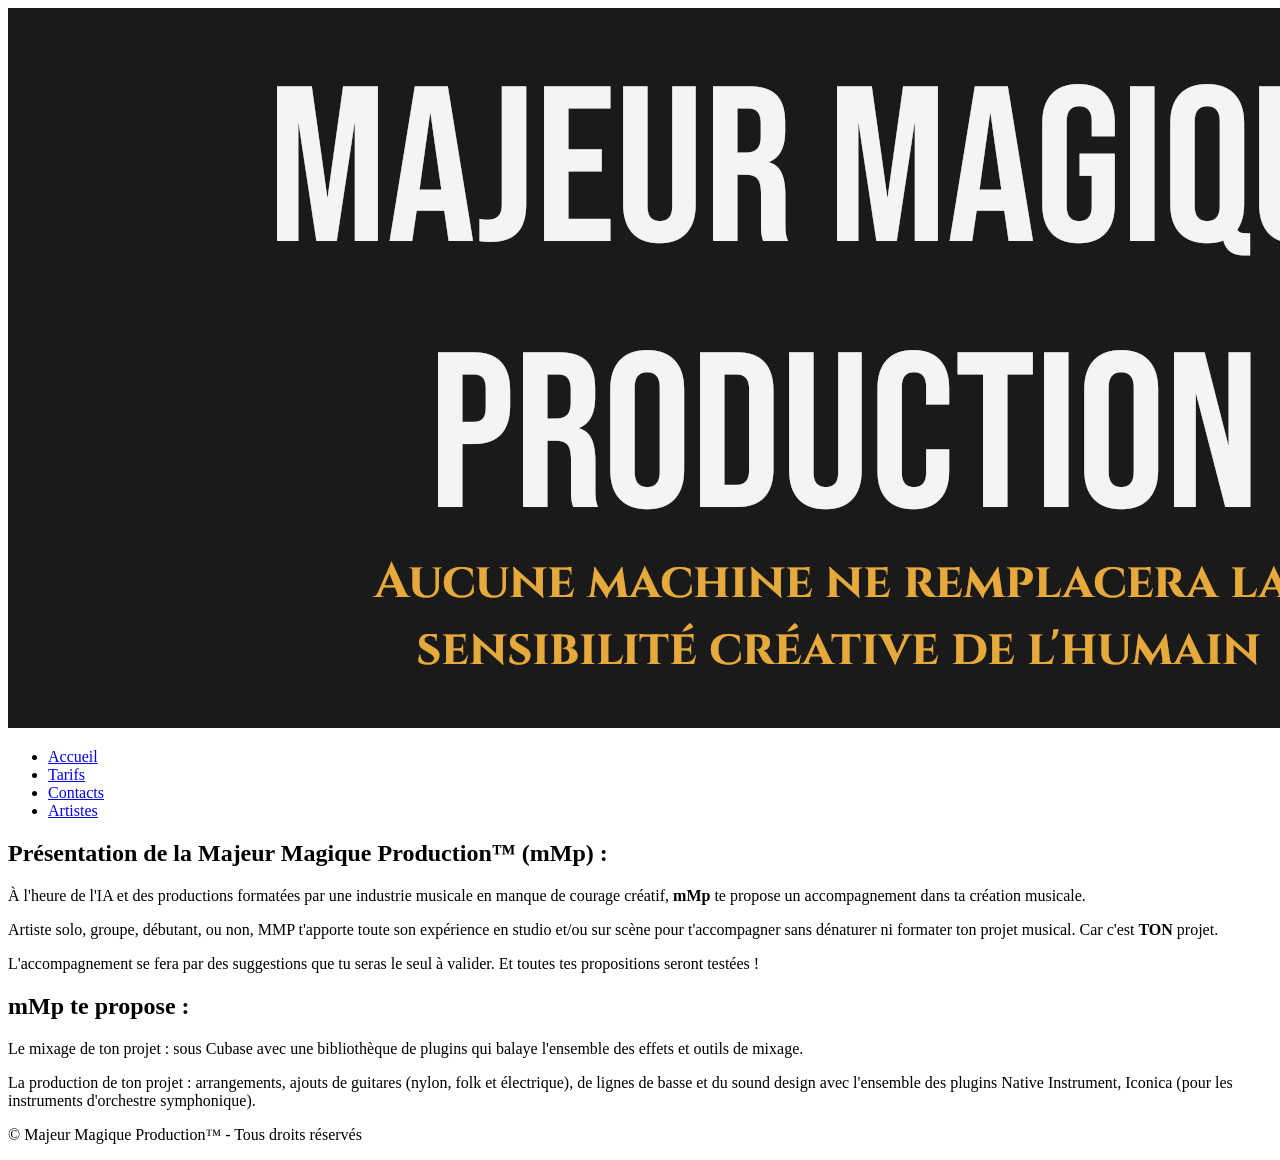
==== commit 699fddfe: "Update index.html" ====
--- a/index.html
+++ b/index.html
@@ -3,153 +3,77 @@
 <head>
     <meta charset="UTF-8">
     <meta name="viewport" content="width=device-width, initial-scale=1.0">
-    <title>Majeur Magique Production</title>
-    <!-- Police style script / manuscrite -->
+    <title>Majeur Magique Production™ | Accueil</title>
+    <!-- Police Google Fonts -->
     <link rel="preconnect" href="https://fonts.googleapis.com">
     <link rel="preconnect" href="https://fonts.gstatic.com" crossorigin>
-    <link href="https://fonts.googleapis.com/css2?family=Caveat:wght@600&display=swap" rel="stylesheet">
-    
-    <style>
-        * {
-            box-sizing: border-box;
-            margin: 0;
-            padding: 0;
-        }
-
-        body {
-            background-color: #1f0edd;
-            color: #ffffff;
-            font-family: Arial, sans-serif;
-            display: flex;
-            flex-direction: column;
-            align-items: center;
-            justify-content: center;
-            min-height: 100vh;
-            padding: 30px 20px;
-            text-align: center;
-        }
-
-        /* Logo */
-        .logo-container {
-            margin-bottom: 25px;
-        }
-
-        .logo-container img {
-            max-width: 140px;
-            height: auto;
-            filter: drop-shadow(0px 4px 10px rgba(0, 0, 0, 0.3));
-        }
-
-        /* Titre en Impact gras */
-        h1.main-title {
-            font-family: Impact, Haettenschweiler, 'Arial Narrow Bold', sans-serif;
-            font-size: 2.8rem;
-            letter-spacing: 2px;
-            text-transform: uppercase;
-            margin-bottom: 20px;
-            text-shadow: 0 4px 12px rgba(0, 0, 0, 0.4);
-        }
-
-        /* Sous-titre en style Script */
-        .subtitle {
-            font-family: 'Caveat', cursive, sans-serif;
-            font-size: 1.8rem;
-            max-width: 650px;
-            line-height: 1.4;
-            margin-bottom: 25px;
-        }
-
-        .subtitle a {
-            color: #ffffff;
-            text-decoration: underline;
-            font-weight: bold;
-            transition: opacity 0.2s;
-        }
-
-        .subtitle a:hover {
-            opacity: 0.8;
-        }
-
-        /* Section Visite & Liens Réseaux */
-        .visit-section {
-            display: flex;
-            flex-direction: column;
-            align-items: center;
-            gap: 12px;
-            width: 100%;
-            max-width: 320px;
-        }
-
-        .visit-title {
-            font-family: 'Caveat', cursive, sans-serif;
-            font-size: 1.8rem;
-            margin-bottom: 5px;
-        }
-
-        .social-link {
-            display: block;
-            width: 100%;
-            padding: 12px 20px;
-            background: rgba(0, 0, 0, 0.25);
-            color: #ffffff;
-            text-decoration: none;
-            font-weight: bold;
-            font-size: 1.05rem;
-            border-radius: 8px;
-            border: 1px solid rgba(255, 255, 255, 0.3);
-            transition: all 0.2s ease;
-        }
-
-        .social-link:hover {
-            background: rgba(255, 255, 255, 0.2);
-            transform: translateY(-2px);
-        }
-
-        @media (max-width: 600px) {
-            h1.main-title {
-                font-size: 2.2rem;
-            }
-            .subtitle, .visit-title {
-                font-size: 1.5rem;
-            }
-        }
-    </style>
+    <link href="https://fonts.googleapis.com/css2?family=Montserrat:wght@400;600;700&display=swap" rel="stylesheet">
+    <link rel="stylesheet" href="style.css">
 </head>
 <body>
 
-    <!-- Audio en lecture automatique caché -->
-    <audio id="bgAudio" src="naissance.mp3" autoplay loop></audio>
+    <!-- BANNIÈRE COMMUNE (50% ET CENTRÉE) -->
+    <header class="header-banner">
+        <a href="index.html">
+            <img src="BannièreFB.png" alt="Majeur Magique Production" class="banner-img">
+        </a>
+    </header>
 
-    <!-- Logo -->
-    <div class="logo-container">
-        <img src="logo-blanc.png" alt="Logo Majeur Magique">
-    </div>
+    <!-- MENU DE NAVIGATION -->
+    <nav class="main-nav">
+        <ul>
+            <li><a href="index.html" class="active">Accueil</a></li>
+            <li><a href="tarifs.html">Tarifs</a></li>
+            <li><a href="contacts.html">Contacts</a></li>
+            <li><a href="artistes.html">Artistes</a></li>
+        </ul>
+    </nav>
 
-    <!-- Titre -->
-    <h1 class="main-title">Majeur Magique Production</h1>
+    <!-- CONTENU PRINCIPAL -->
+    <main class="container">
 
-    <!-- Sous-titre avec liens vers les deux jeux -->
-    <p class="subtitle">
-        Site en construction. En attendant écoute quelques sons en jouant au <a href="morpion.html">morpion</a> ou au <a href="puissance4.html">jeu du 4 majeur</a>.
-    </p>
+        <!-- SECTION PRÉSENTATION -->
+        <section class="section-block">
+            <h1 class="page-title">Présentation de la Majeur Magique Production™ (mMp) :</h1>
+            
+            <p class="intro-text">
+                À l'heure de l'IA et des productions formatées par une industrie musicale en manque de courage créatif, <strong>mMp</strong> te propose un accompagnement dans ta création musicale.
+            </p>
+            
+            <p class="intro-text">
+                Artiste solo, groupe, débutant, ou non, MMP t'apporte toute son expérience en studio et/ou sur scène pour t'accompagner sans dénaturer ni formater ton projet musical. Car c'est <strong>TON</strong> projet.
+            </p>
 
-    <!-- Liens Réseaux Sociaux -->
-    <div class="visit-section">
-        <span class="visit-title">Ou visite :</span>
-        <a href="https://www.youtube.com/@cedricMMP" target="_blank" rel="noopener noreferrer" class="social-link">📺 La chaîne Youtube</a>
-        <a href="https://open.spotify.com/intl-fr/artist/34x3q4Dm8ucUgCh6VZlEO9?si=SbJMkvwjSWOgVOR5bGPS2g" target="_blank" rel="noopener noreferrer" class="social-link">🎧 Le Spotify</a>
-        <a href="https://www.facebook.com/MajeurMagiqueProduction/" target="_blank" rel="noopener noreferrer" class="social-link">📘 La page Facebook</a>
-        <a href="https://www.instagram.com/c.e.d.r.i.c.mmp/" target="_blank" rel="noopener noreferrer" class="social-link">📷 L'Instagram</a>
-    </div>
+            <p class="intro-text">
+                L'accompagnement se fera par des suggestions que tu seras le seul à valider. Et toutes tes propositions seront testées !
+            </p>
+        </section>
 
-    <script>
-        // Déblocage de l'autoplay si le navigateur bloque le son au premier clic
-        document.addEventListener('click', function() {
-            const audio = document.getElementById('bgAudio');
-            if (audio.paused) {
-                audio.play();
-            }
-        }, { once: true });
-    </script>
+        <!-- SECTION OFFRE / SERVICES -->
+        <section class="section-block offers-section">
+            <h2 class="offers-title">mMp te propose :</h2>
+
+            <div class="offer-item">
+                <p>
+                    <span class="offer-label">Le mixage de ton projet :</span>
+                    <span class="offer-desc">sous Cubase avec une bibliothèque de plugins qui balaye l'ensemble des effets et outils de mixage.</span>
+                </p>
+            </div>
+
+            <div class="offer-item">
+                <p>
+                    <span class="offer-label"><span class="tooltip-custom" title="D.A. / Réalisateur artistique">La production</span> de ton projet :</span>
+                    <span class="offer-desc">arrangements, ajouts de guitares (nylon, folk et électrique), de lignes de basse et du sound design avec l'ensemble des plugins Native Instrument, Iconica (pour les instruments d'orchestre symphonique).</span>
+                </p>
+            </div>
+        </section>
+
+    </main>
+
+    <!-- PIED DE PAGE -->
+    <footer>
+        <p>&copy; Majeur Magique Production™ - Tous droits réservés</p>
+    </footer>
+
 </body>
 </html>
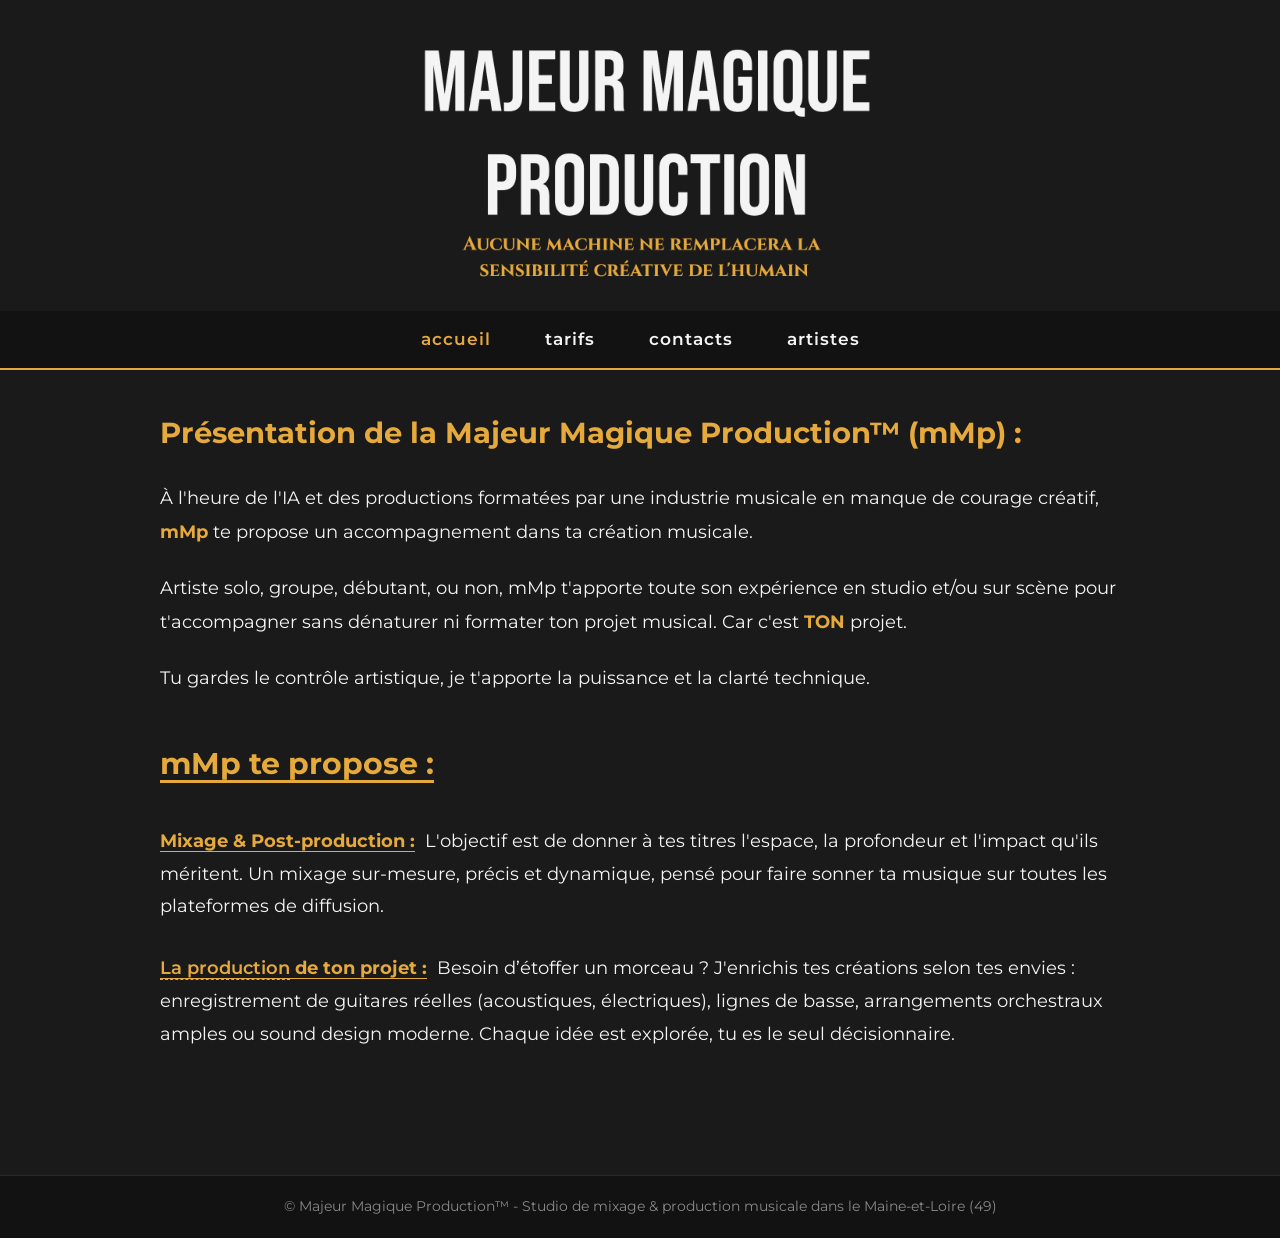
==== commit 95e53bfc: "Update index.html" ====
--- a/index.html
+++ b/index.html
@@ -1,5 +1,25 @@
 <!DOCTYPE html>
 <html lang="fr">
+<script type="application/ld+json">
+{
+  "@context": "https://schema.org",
+  "@type": "LocalBusiness",
+  "name": "Majeur Magique Production",
+  "image": "https://majeurmagique.com/BanniereFB.png",
+  "email": "contact@majeurmagique.com",
+  "description": "Studio de mixage, enregistrement mobile, beatmaking et réalisation artistique.",
+  "address": {
+    "@type": "PostalAddress",
+    "addressRegion": "Maine-et-Loire",
+    "addressCountry": "FR"
+  },
+  "areaServed": {
+    "@type": "AdministrativeArea",
+    "name": "Maine-et-Loire"
+  },
+  "priceRange": "180€ - 500€"
+}
+</script>
 <head>
     <meta charset="UTF-8">
     <meta name="viewport" content="width=device-width, initial-scale=1.0">
@@ -41,11 +61,11 @@
             </p>
             
             <p class="intro-text">
-                Artiste solo, groupe, débutant, ou non, MMP t'apporte toute son expérience en studio et/ou sur scène pour t'accompagner sans dénaturer ni formater ton projet musical. Car c'est <strong>TON</strong> projet.
+                Artiste solo, groupe, débutant, ou non, mMp t'apporte toute son expérience en studio et/ou sur scène pour t'accompagner sans dénaturer ni formater ton projet musical. Car c'est <strong>TON</strong> projet.
             </p>
 
             <p class="intro-text">
-                L'accompagnement se fera par des suggestions que tu seras le seul à valider. Et toutes tes propositions seront testées !
+                 Tu gardes le contrôle artistique, je t'apporte la puissance et la clarté technique.
             </p>
         </section>
 
@@ -55,15 +75,15 @@
 
             <div class="offer-item">
                 <p>
-                    <span class="offer-label">Le mixage de ton projet :</span>
-                    <span class="offer-desc">sous Cubase avec une bibliothèque de plugins qui balaye l'ensemble des effets et outils de mixage.</span>
+                    <span class="offer-label">Mixage & Post-production :</span>
+                    <span class="offer-desc">L'objectif est de donner à tes titres l'espace, la profondeur et l'impact qu'ils méritent. Un mixage sur-mesure, précis et dynamique, pensé pour faire sonner ta musique sur toutes les plateformes de diffusion.</span>
                 </p>
             </div>
 
             <div class="offer-item">
                 <p>
-                    <span class="offer-label"><span class="tooltip-custom" title="D.A. / Réalisateur artistique">La production</span> de ton projet :</span>
-                    <span class="offer-desc">arrangements, ajouts de guitares (nylon, folk et électrique), de lignes de basse et du sound design avec l'ensemble des plugins Native Instrument, Iconica (pour les instruments d'orchestre symphonique).</span>
+                    <span class="offer-label"><span class="tooltip-custom" title="Production & Direction Artistique">La production</span> de ton projet :</span>
+                    <span class="offer-desc">Besoin d’étoffer un morceau ? J'enrichis tes créations selon tes envies : enregistrement de guitares réelles (acoustiques, électriques), lignes de basse, arrangements orchestraux amples ou sound design moderne. Chaque idée est explorée, tu es le seul décisionnaire.</span>
                 </p>
             </div>
         </section>
@@ -71,9 +91,9 @@
     </main>
 
     <!-- PIED DE PAGE -->
-    <footer>
-        <p>&copy; Majeur Magique Production™ - Tous droits réservés</p>
-    </footer>
+   <footer>
+    <p>&copy; Majeur Magique Production™ - Studio de mixage & production musicale dans le Maine-et-Loire (49)</p>
+</footer>
 
 </body>
 </html>
--- a/style.css
+++ b/style.css
@@ -0,0 +1,408 @@
+
+/* ===================================================
+   VARIABLES & RESET GLOBAL
+   =================================================== */
+
+* {
+    margin: 0;
+    padding: 0;
+    box-sizing: border-box;
+}
+
+body {
+    background-color: #1a1a1a;
+    color: #f4f4f4;
+    font-family: 'Montserrat', sans-serif;
+    line-height: 1.6;
+    display: flex;
+    flex-direction: column;
+    min-height: 100vh;
+}
+
+/* ===================================================
+   BANNIÈRE (RÉDUITE DE 50% ET CENTRÉE)
+   =================================================== */
+
+.header-banner {
+    width: 100%;
+    display: flex;
+    justify-content: center;
+    background-color: #1a1a1a;
+    padding: 20px 0 10px 0;
+}
+
+.header-banner a {
+    display: flex;
+    justify-content: center;
+    width: 100%;
+}
+
+.banner-img {
+    width: 50%;              /* Réduit de moitié */
+    max-width: 820px;        /* 50% de la largeur native (1640px) */
+    height: auto;            /* Conserve le ratio d'aspect */
+    display: block;
+    margin: 0 auto;
+    border-radius: 4px;
+}
+
+/* ===================================================
+   NAVIGATION / MENU
+   =================================================== */
+
+.main-nav {
+    background-color: #121212;
+    border-bottom: 2px solid #e5a93c;
+    position: sticky;
+    top: 0;
+    z-index: 1000;
+}
+
+.main-nav ul {
+    list-style: none;
+    display: flex;
+    justify-content: center;
+    align-items: center;
+    gap: 30px;
+    padding: 15px 20px;
+    margin: 0;
+}
+
+.main-nav a {
+    color: #f4f4f4;
+    text-decoration: none;
+    font-weight: 600;
+    font-size: 1.05rem;
+    text-transform: lowercase;
+    letter-spacing: 1px;
+    transition: color 0.2s ease;
+    padding: 6px 12px;
+}
+
+.main-nav a:hover,
+.main-nav a.active {
+    color: #e5a93c;
+}
+
+/* ===================================================
+   STRUCTURE GLOBALE & TYPOGRAPHIE
+   =================================================== */
+
+.container {
+    max-width: 960px;
+    width: 90%;
+    margin: 40px auto;
+    flex: 1; /* Pousse le footer vers le bas */
+}
+
+.page-title {
+    color: #e5a93c;
+    font-size: 1.8rem;
+    font-weight: 700;
+    margin-bottom: 25px;
+}
+
+/* Mots et éléments mis en valeur */
+.gold-text,
+.highlight {
+    color: #e5a93c;
+    font-weight: 600;
+}
+
+/* ===================================================
+   PAGE D'ACCUEIL (INDEX)
+   =================================================== */
+
+/* Espacement entre grands blocs de la page d'accueil */
+.section-block {
+    margin-bottom: 45px;
+}
+
+/* Paragraphes de présentation bien aérés */
+.intro-text {
+    font-size: 1.15rem;
+    line-height: 1.85;
+    margin-bottom: 22px; /* Saut de ligne entre paragraphes */
+    color: #f4f4f4;
+}
+
+.intro-text strong {
+    color: #e5a93c;
+}
+
+/* Titre "mMp te propose :" */
+.offers-title {
+    color: #e5a93c;
+    font-size: 1.9rem;
+    font-weight: 700;
+    text-decoration: underline;
+    text-underline-offset: 6px;
+    margin-bottom: 35px; /* Espace sous le titre */
+}
+
+/* Blocs de propositions (Mixage / Production) */
+.offer-item {
+    margin-bottom: 28px; /* Saut de ligne entre chaque offre */
+    line-height: 1.85;
+}
+
+.offer-label {
+    color: #e5a93c;
+    font-weight: 700;
+    text-decoration: underline;
+    text-underline-offset: 4px;
+    font-size: 1.15rem;
+    display: inline;
+    margin-right: 6px;
+}
+
+.offer-desc {
+    color: #f4f4f4;
+    font-size: 1.1rem;
+}
+
+/* Style de l'infobulle / tooltip */
+.tooltip-custom {
+    color: #e5a93c;
+    border-bottom: 1px dashed #e5a93c;
+    cursor: help;
+    font-weight: 600;
+    position: relative;
+}
+
+.tooltip-custom:hover::after {
+    content: "Dans l'esprit du terme 'producteur' issu de la tradition anglo-saxonne, c'est-à-dire le directeur artistique (D.A.), le réalisateur artistique qui oriente et accompagne le musicien tout au long de sa création.";
+    position: absolute;
+    bottom: 125%;
+    left: 50%;
+    transform: translateX(-50%);
+    background-color: #2a2a2a;
+    color: #f4f4f4;
+    padding: 12px 16px;
+    border-radius: 6px;
+    border: 1px solid #e5a93c;
+    font-size: 0.9rem;
+    line-height: 1.4;
+    width: 280px;
+    box-shadow: 0 4px 15px rgba(0,0,0,0.5);
+    z-index: 100;
+    font-weight: normal;
+}
+
+/* ===================================================
+   PAGE TARIFS
+   =================================================== */
+
+.tarifs-table-container {
+    margin: 25px 0;
+    overflow-x: auto;
+}
+
+.tarifs-table {
+    width: 100%;
+    max-width: 700px;
+    border-collapse: collapse;
+    background-color: #222222;
+    border-radius: 6px;
+    overflow: hidden;
+    box-shadow: 0 4px 15px rgba(0, 0, 0, 0.3);
+}
+
+.tarifs-table th, 
+.tarifs-table td {
+    padding: 14px 20px;
+    text-align: left;
+    border-bottom: 1px solid #333333;
+}
+
+.tarifs-table th {
+    background-color: #121212;
+    color: #e5a93c;
+    font-weight: 700;
+    text-transform: uppercase;
+    font-size: 0.95rem;
+    letter-spacing: 0.5px;
+}
+
+.tarifs-table tr:last-child td {
+    border-bottom: none;
+}
+
+.tarifs-devis {
+    margin-top: 25px;
+    font-size: 1.1rem;
+}
+
+.tarifs-devis a {
+    color: #e5a93c;
+    text-decoration: underline;
+    text-underline-offset: 3px;
+}
+
+/* ===================================================
+   PAGE CONTACTS
+   =================================================== */
+
+.contact-section {
+    margin-top: 30px;
+}
+
+.contact-list {
+    display: flex;
+    flex-direction: column;
+    gap: 20px;
+    max-width: 700px;
+}
+
+.contact-card {
+    background-color: #222222;
+    border-left: 4px solid #e5a93c;
+    padding: 20px 24px;
+    border-radius: 0 8px 8px 0;
+    display: flex;
+    align-items: center;
+    gap: 15px;
+    box-shadow: 0 4px 15px rgba(0, 0, 0, 0.3);
+}
+
+.contact-label {
+    color: #e5a93c;
+    font-weight: 700;
+    font-size: 1.15rem;
+    min-width: 90px;
+}
+
+.contact-link {
+    color: #f4f4f4;
+    font-size: 1.1rem;
+    text-decoration: underline;
+    text-underline-offset: 4px;
+    transition: color 0.2s ease, opacity 0.2s ease;
+    word-break: break-all;
+}
+
+.contact-link:hover {
+    color: #e5a93c;
+    opacity: 0.9;
+}
+
+/* ===================================================
+   PAGE ARTISTES
+   =================================================== */
+
+.artist-section {
+    margin-top: 30px;
+}
+
+.artist-card {
+    background-color: #222222;
+    border-left: 4px solid #e5a93c;
+    padding: 30px;
+    border-radius: 0 8px 8px 0;
+    max-width: 700px;
+    box-shadow: 0 4px 15px rgba(0, 0, 0, 0.3);
+}
+
+.artist-name {
+    color: #e5a93c;
+    font-size: 1.8rem;
+    font-weight: 700;
+    letter-spacing: 1.5px;
+    margin-bottom: 25px;
+    text-transform: uppercase;
+}
+
+.artist-links {
+    display: flex;
+    flex-direction: column;
+    gap: 16px;
+}
+
+.artist-link-item {
+    display: flex;
+    align-items: center;
+    gap: 12px;
+}
+
+.gold-label {
+    color: #e5a93c;
+    font-weight: 700;
+    font-size: 1.1rem;
+    min-width: 85px;
+}
+
+.artist-link {
+    color: #f4f4f4;
+    font-size: 1.05rem;
+    text-decoration: underline;
+    text-underline-offset: 4px;
+    transition: color 0.2s ease, opacity 0.2s ease;
+    word-break: break-all;
+}
+
+.artist-link:hover {
+    color: #e5a93c;
+    opacity: 0.9;
+}
+
+/* ===================================================
+   FOOTER (PIED DE PAGE)
+   =================================================== */
+
+footer {
+    background-color: #121212;
+    text-align: center;
+    padding: 20px;
+    font-size: 0.85rem;
+    color: #888888;
+    border-top: 1px solid #282828;
+    margin-top: 40px;
+}
+
+/* Couleur dorée forcée pour l'email */
+.gold-email,
+.gold-email:visited,
+.gold-email:link {
+    color: #e5a93c !important;
+    text-decoration: underline;
+    text-underline-offset: 4px;
+    font-weight: 600;
+}
+
+.gold-email:hover,
+.gold-email:focus {
+    color: #ffd074 !important; /* Devient un peu plus lumineux au survol */
+    opacity: 0.9;
+}
+/* ===================================================
+   RESPONSIVE (SMARTPHONES ET TABLETTES)
+   =================================================== */
+
+@media (max-width: 768px) {
+    .banner-img {
+        width: 85%; /* Plus large sur smartphone pour que les écritures restent nettes */
+    }
+
+    .main-nav ul {
+        flex-wrap: wrap;
+        gap: 12px;
+        padding: 12px 10px;
+    }
+
+    .main-nav a {
+        font-size: 0.95rem;
+        padding: 4px 8px;
+    }
+
+    .contact-card,
+    .artist-link-item {
+        flex-direction: column;
+        align-items: flex-start;
+        gap: 6px;
+    }
+
+    .artist-card {
+        padding: 20px;
+    }
+}
+```
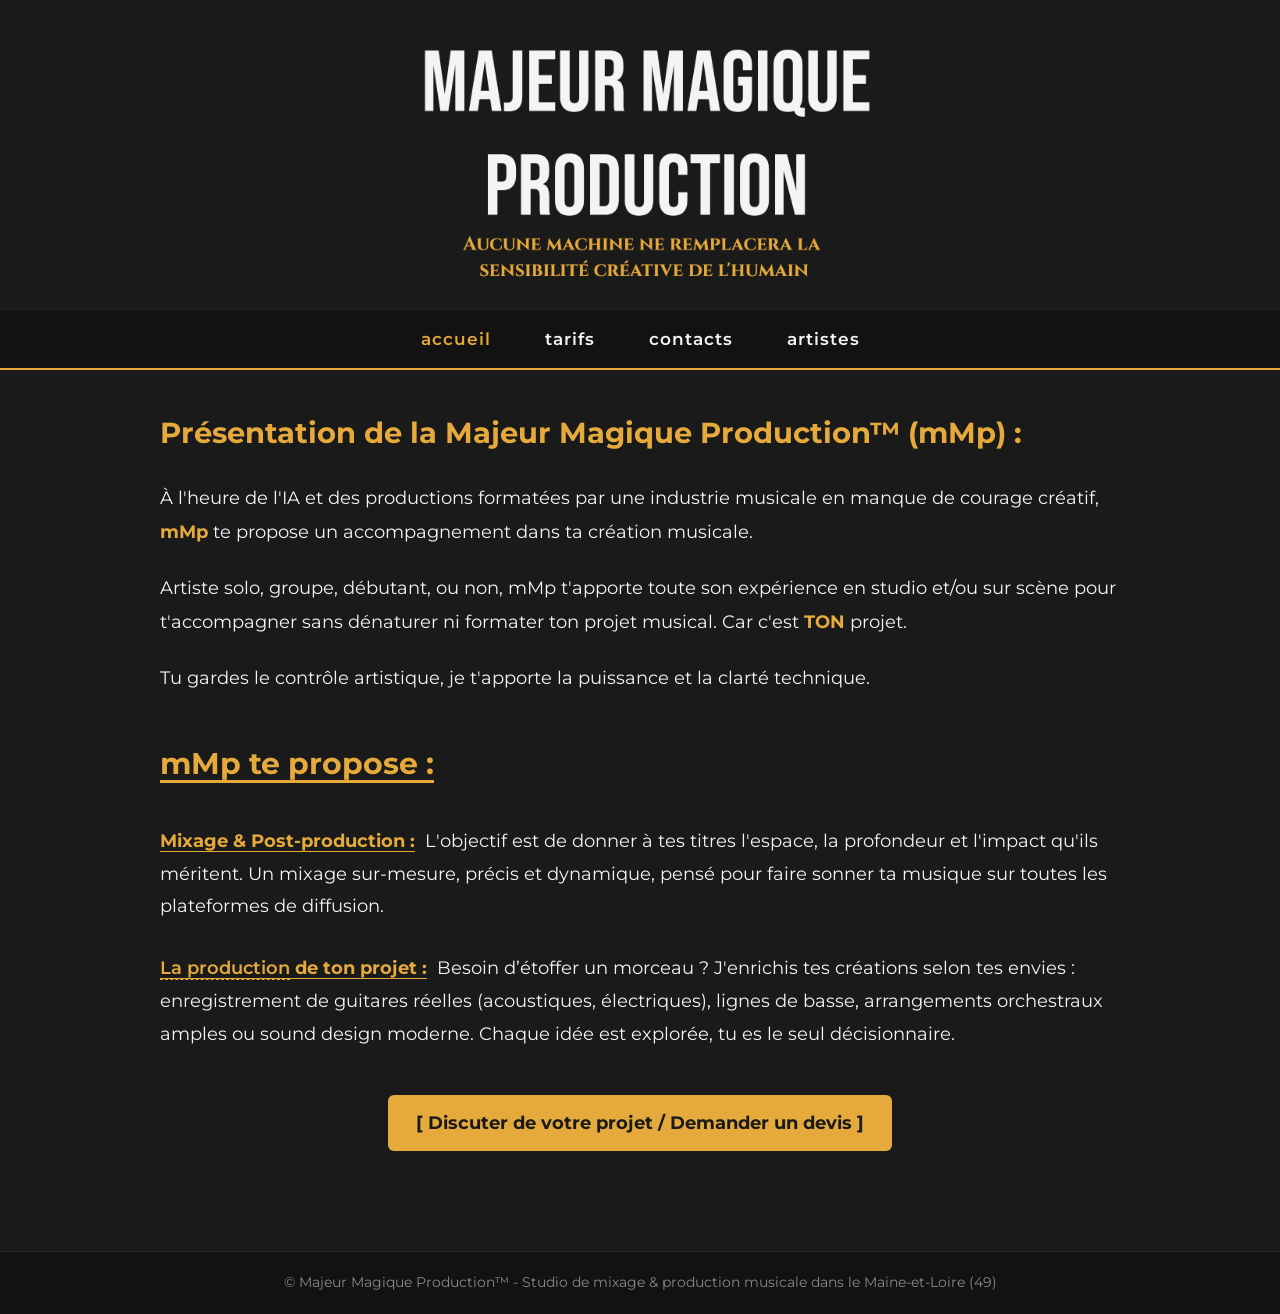
==== commit 59bf574d: "Update index.html" ====
--- a/index.html
+++ b/index.html
@@ -1,29 +1,32 @@
 <!DOCTYPE html>
 <html lang="fr">
-<script type="application/ld+json">
-{
-  "@context": "https://schema.org",
-  "@type": "LocalBusiness",
-  "name": "Majeur Magique Production",
-  "image": "https://majeurmagique.com/BanniereFB.png",
-  "email": "contact@majeurmagique.com",
-  "description": "Studio de mixage, enregistrement mobile, beatmaking et réalisation artistique.",
-  "address": {
-    "@type": "PostalAddress",
-    "addressRegion": "Maine-et-Loire",
-    "addressCountry": "FR"
-  },
-  "areaServed": {
-    "@type": "AdministrativeArea",
-    "name": "Maine-et-Loire"
-  },
-  "priceRange": "180€ - 500€"
-}
-</script>
 <head>
     <meta charset="UTF-8">
     <meta name="viewport" content="width=device-width, initial-scale=1.0">
     <title>Majeur Magique Production™ | Accueil</title>
+
+    <!-- Données structurées SEO -->
+    <script type="application/ld+json">
+    {
+      "@context": "https://schema.org",
+      "@type": "LocalBusiness",
+      "name": "Majeur Magique Production",
+      "image": "https://majeurmagique.com/BanniereFB.png",
+      "email": "contact@majeurmagique.com",
+      "description": "Studio de mixage, enregistrement mobile, beatmaking et réalisation artistique.",
+      "address": {
+        "@type": "PostalAddress",
+        "addressRegion": "Maine-et-Loire",
+        "addressCountry": "FR"
+      },
+      "areaServed": {
+        "@type": "AdministrativeArea",
+        "name": "Maine-et-Loire"
+      },
+      "priceRange": "180€ - 500€"
+    }
+    </script>
+
     <!-- Police Google Fonts -->
     <link rel="preconnect" href="https://fonts.googleapis.com">
     <link rel="preconnect" href="https://fonts.gstatic.com" crossorigin>
@@ -88,12 +91,21 @@
             </div>
         </section>
 
+        <!-- APPEL À L'ACTION (CTA) -->
+        <div class="cta-container" style="text-align: center; margin: 45px 0 20px 0;">
+            <a href="mailto:contact@majeurmagique.com?subject=Discuter%20d'un%20projet%20/%20Demande%20de%20devis" 
+               class="cta-button" 
+               style="display: inline-block; color: #1a1a1a; background-color: #e5a93c; padding: 14px 28px; font-weight: 700; text-decoration: none; border-radius: 6px; font-size: 1.1rem; transition: transform 0.2s, background-color 0.2s;">
+               [ Discuter de votre projet / Demander un devis ]
+            </a>
+        </div>
+
     </main>
 
     <!-- PIED DE PAGE -->
-   <footer>
-    <p>&copy; Majeur Magique Production™ - Studio de mixage & production musicale dans le Maine-et-Loire (49)</p>
-</footer>
+    <footer>
+        <p>&copy; Majeur Magique Production™ - Studio de mixage & production musicale dans le Maine-et-Loire (49)</p>
+    </footer>
 
 </body>
 </html>
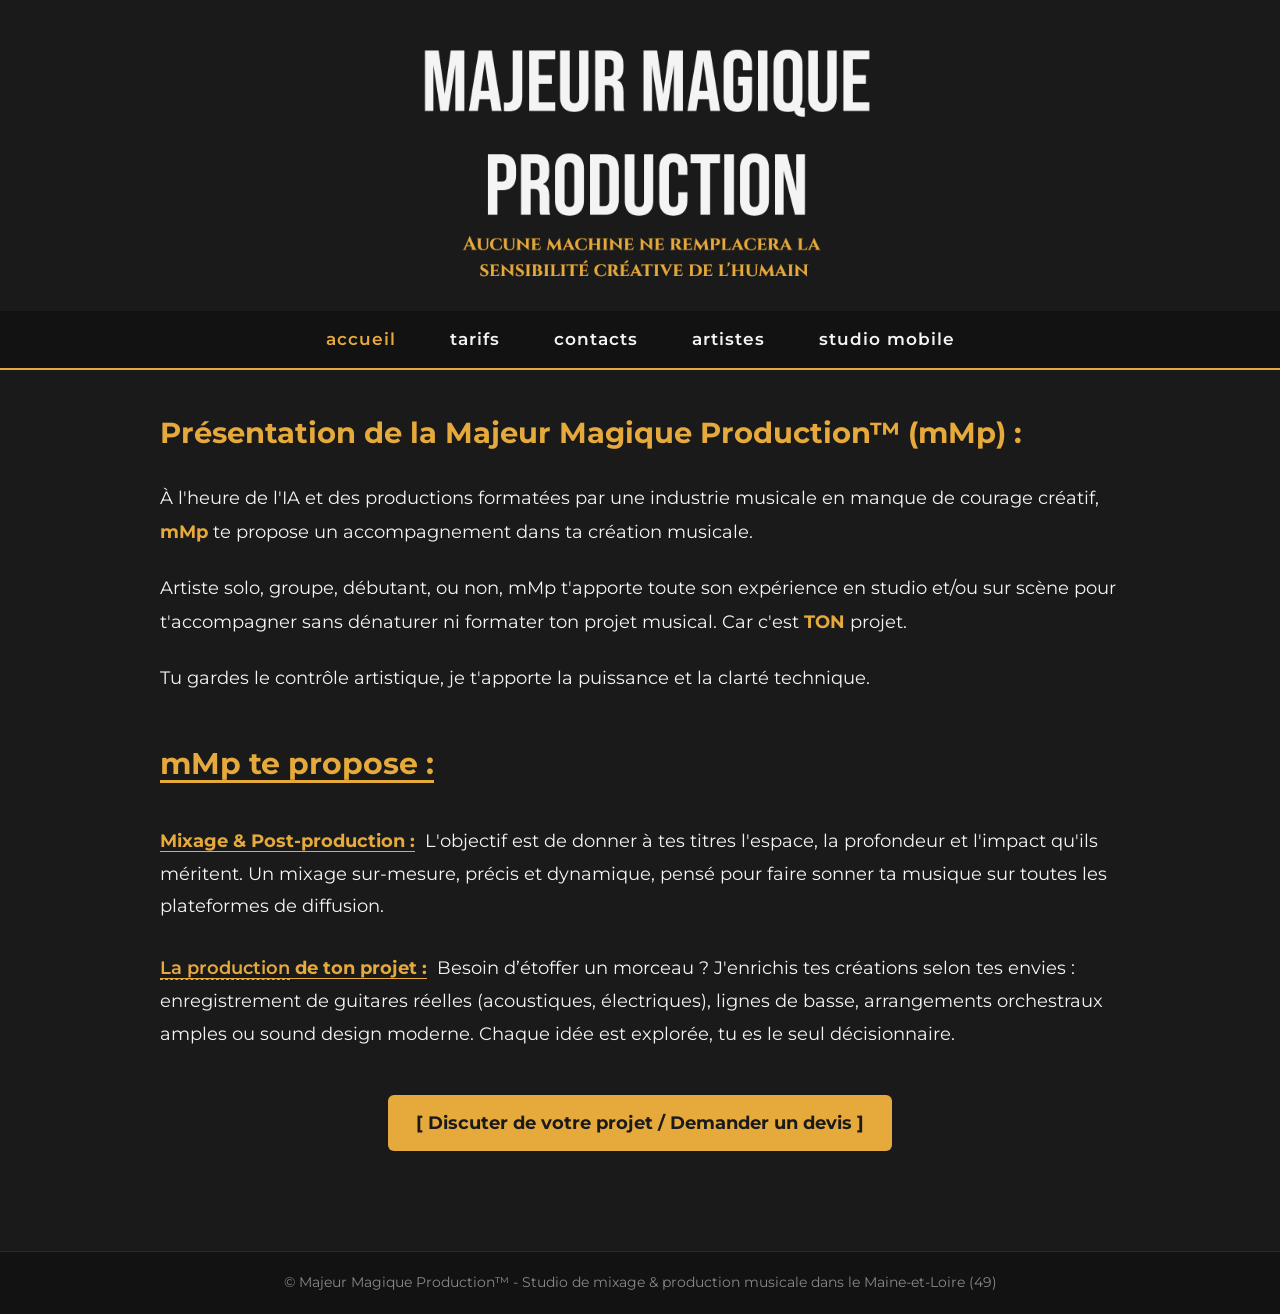
==== commit 55401c58: "Update index.html" ====
--- a/index.html
+++ b/index.html
@@ -43,14 +43,15 @@
     </header>
 
     <!-- MENU DE NAVIGATION -->
-    <nav class="main-nav">
-        <ul>
-            <li><a href="index.html" class="active">Accueil</a></li>
-            <li><a href="tarifs.html">Tarifs</a></li>
-            <li><a href="contacts.html">Contacts</a></li>
-            <li><a href="artistes.html">Artistes</a></li>
-        </ul>
-    </nav>
+   <nav class="main-nav">
+    <ul>
+        <li><a href="index.html" class="active">Accueil</a></li>
+        <li><a href="tarifs.html">Tarifs</a></li>
+        <li><a href="contacts.html">Contacts</a></li>
+        <li><a href="artistes.html">Artistes</a></li>
+        <li><a href="etude-marche.html">Studio Mobile</a></li>
+    </ul>
+</nav>
 
     <!-- CONTENU PRINCIPAL -->
     <main class="container">
